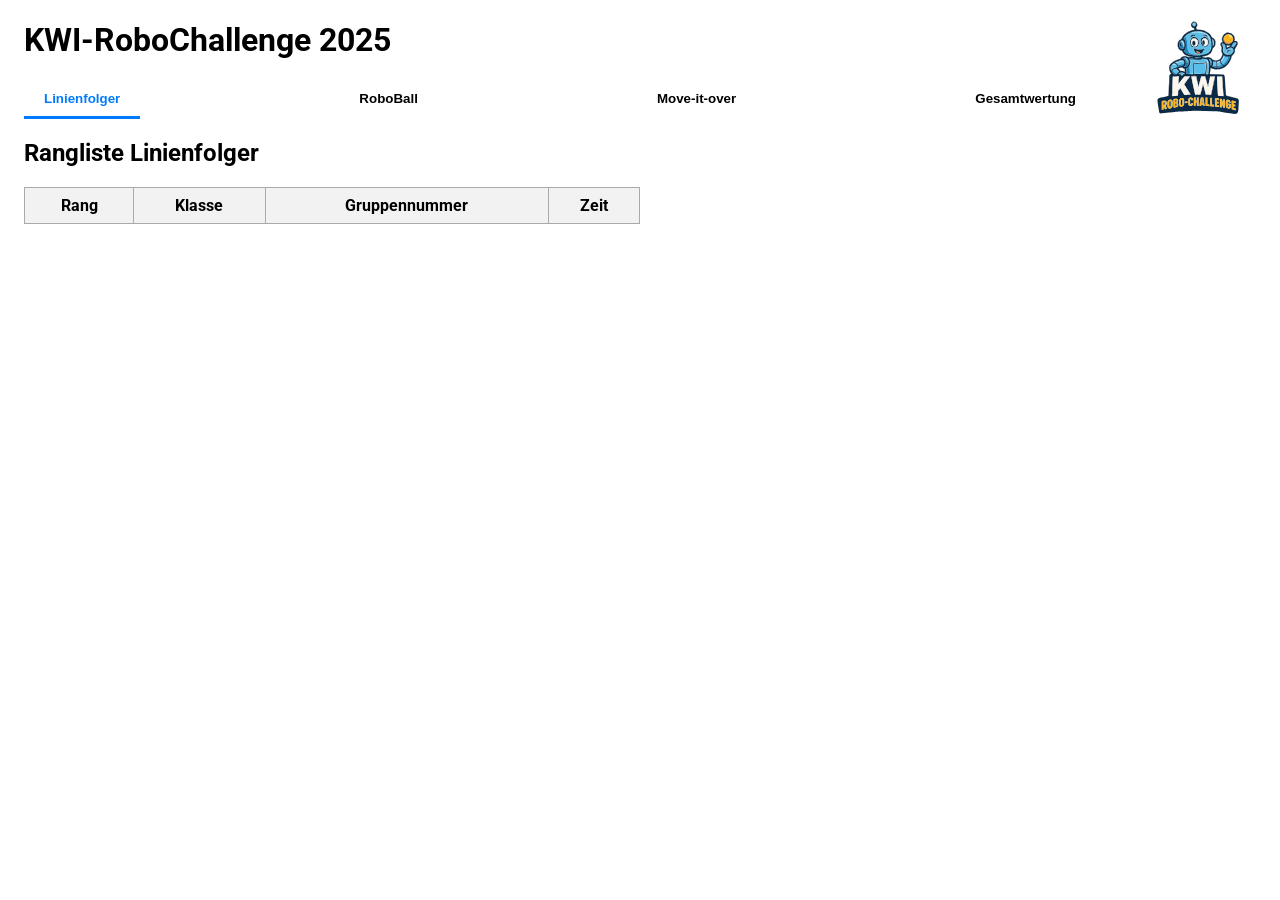
==== index.html @ 6064200d "logos" ====
<!DOCTYPE html>
<html lang="de" style="padding-inline: 1rem;">
    <head>
        <link href='https://fonts.googleapis.com/css?family=Roboto' rel='stylesheet'>
        <meta charset="UTF-8">
        <!-- SheetJS Bibliothek -->
        <script src="https://cdn.sheetjs.com/xlsx-latest/package/dist/xlsx.full.min.js"></script>
        <!-- Deine externe JS-Datei -->
        <script src="script.js"></script>
        <title>KWI-RoboChallenge</title>
        <style>
            body {
                font-family: 'Roboto';
            }
            
            .top-left-image {
                position: fixed;
                top: 1rem;
                right: 1rem;
                width: 8rem;
            }

            /* Tabbar */
            .tabs {
                display: flex;
                padding-right: 10rem;
                justify-content: space-between;
                font-size: 6rem;
            }

            .tab {
                padding: 10px 20px;
                cursor: pointer;
                border: none;
                background: none;
                font-weight: bold;
                border-bottom: 3px solid transparent;
            }

            .tab.active {
                border-bottom: 3px solid #007BFF;
                color: #007BFF;
            }

            /* Tab Inhalte */
            .tab-content {
                display: none;
            }

            .tab-content.active {
                display: block;
            }

            /* Tabelle */
            table {
                width: 50%;
                border-collapse: collapse;
                margin: 20px 0;
            }

            th, td {
                border: 1px solid #aaa;
                padding: 8px;
                text-align: center;
            }

            th {
                background-color: #f2f2f2;
            }

            #MIOSpielplan .header {
                font-weight: bold; 
                background-color: #a5cefb;
            }

            .round-separator td {
                border-top: 5px solid #a5cefb;
            }

            .round-separator th {
                border-top: 5px solid #a5cefb;
            }

            #MIOSpielplan .round-separator td:nth-child(6) {
                border-right: 5px solid #a5cefb;
            }

            #MIOSpielplan tr:not(.round-separator) td:nth-child(5) {
                border-right: 5px solid #a5cefb;
            }
        </style>
    </head>
    <body>
        <div>
            <h1>KWI-RoboChallenge 2025</h1>
            <img class="top-left-image" src="./logo.svg" alt="Logo">
        </div>

        <div class="tabs">
            <button class="tab active" data-tab="linienfolger">Linienfolger</button>
            <button class="tab" data-tab="roboball">RoboBall</button>
            <button class="tab" data-tab="move-it-over">Move-it-over</button>
            <button class="tab" data-tab="total">Gesamtwertung</button>
        </div>

          <!-- Inhalte -->
        <div id="linienfolger" class="tab-content active">
            <h2>Rangliste Linienfolger</h2>

            <table id="rankingTableLinienfolger">
                <thead>
                    <tr>
                        <th>Rang</th>
                        <th>Klasse</th>
                        <th>Gruppennummer</th>
                        <th>Zeit</th>
                    </tr>
                </thead>
                <tbody>
                </tbody>
            </table>
        </div>

        <div id="roboball" class="tab-content">
            <h2>Regeln</h2>
            <ul>
                <li>Gespielt wird in 2/3er Teams.</li>
                <li>Eure Roboter haben 60 Sekunden Zeit, um so viele Bälle wie möglich in die Tore zu schiessen. </li>
                <li>Nach 60 Sekunden muss euer Roboter stoppen.</li>
                <li>Ziel ist es die Bälle gleichmässig in die drei Tore zu verteilen.</li>
                <li>Jedes Tor gibt 3 Punkte, aber Ungleichverteilung kostet Punkte!</li>
                <li>Auf dem Feld liegengebliebene Bälle geben keinen Abzug.</li>
                <li>Euer Roboter muss hinter die Linie fahren zum "Aufladen" (von Hand) und kann den Ball erst wieder vor der Linie "Abladen" (aufs Tor schiessen).</li>
                <li>Zum Aufladen müssen die beiden Räder vollständig hinter der schwarzen Linie sein.</li>
                <li>Euer Roboter darf immer nur ein Ball pro mal "abladen". Danach muss euer Roboter wieder hinter die Linie fahren.</li> 
            </ul>
            <h4>Punkte</h4>
            <ul>
                <li>Punkte = 3 · Tore – (TorMitte – TorLinks) – (TorMitte – TorRechts) – (TorLinks – TorRechts)</li>
                <li>Beispiel 1: 0 Bälle links, 10 Mitte, 0 rechts → 3 · 10 - 10 - 10 - 0 = 10 Punkte</li>
                <li>Bespiel 2: 3 Bälle in jedem Tor → 3 · 9 - 0 - 0 - 0 = 27 Punkte</li>
                <li>Beispiel 3: 5 Bälle links, 5 Mitte, 0 rechts → 3 · 10 - 0 - 5 - 5 = 20 Punkte</li>
                <li>Verteile die Bälle möglichst ausgeglichen, um Punkteverluste zu vermeiden!</li>
            </ul>
            <h2>Spieplan</h2>
             <table id="RoboballSpielplan">
                <thead>
                    <tr>
                        <th>Zeit</th>
                        <th>Spielfeld</th>
                        <th>2a</th>
                        <th>2b</th>
                        <th>2c</th>
                        <th>2d</th>
                        <th>2e</th>
                        <th>2f</th>
                        <th>2g</th>
                        <th>2h</th>
                    </tr>
                </thead>
                <tbody>
                    <tr><td colspan="10" style="font-weight: bold; background-color: #a5cefb;">Wertungslauf 1</td></tr>
                    <tr>
                        <th rowspan="2">13:30 - 13:45</th>
                        <td>1</td>
                        <td>50</td>
                        <td>74</td>
                        <td>7</td>
                        <td>27</td>
                        <td>15</td>
                        <td>86</td>
                        <td>63</td>
                        <td>39</td>
                    </tr>
                    <tr>
                        <td>2</td>
                        <td>53</td>
                        <td>76</td>
                        <td>9</td>
                        <td>29</td>
                        <td>17</td>
                        <td>87</td>
                        <td>65</td>
                        <td>41</td>
                    </tr>
                    <tr class="round-separator">
                        <th rowspan="2">13:45 - 14:00</td>
                        <td>1</td>
                        <td>54</td>
                        <td>77</td>
                        <td>5</td>
                        <td>30</td>
                        <td>18</td>
                        <td>90</td>
                        <td>67</td>
                        <td>42</td>
                    </tr>
                    <tr>
                        <td>2</td>
                        <td>56</td>
                        <td>80</td>
                        <td>12</td>
                        <td>32</td>
                        <td>20</td>
                        <td>91</td>
                        <td>69</td>
                        <td>44</td>
                    </tr>
                    <tr class="round-separator">
                        <th rowspan="2">14:00 - 14:15</td>
                        <td>1</td>
                        <td>62</td>
                        <td>81</td>
                        <td>8</td>
                        <td>35</td>
                        <td>23</td>
                        <td>93</td>
                        <td>72</td>
                        <td>46</td>
                    </tr>
                    <tr>
                        <td>2</td>
                        <td>58</td>
                        <td>84</td>
                        <td>11</td>
                        <td>36</td>
                        <td>24</td>
                        <td>-</td>
                        <td>-</td>
                        <td>48</td>
                    </tr>
                    <tr><td colspan="10" style="font-weight: bold; background-color: #a5cefb;">Wertungslauf 2</td></tr>
                    <tr>
                        <th rowspan="2">14:20 - 14:35</th>
                        <td>1</td>
                        <td>50</td>
                        <td>76</td>
                        <td>5</td>
                        <td>32</td>
                        <td>23</td>
                        <td>86</td>
                        <td>65</td>
                        <td>42</td>
                    </tr>
                    <tr>
                        <td>2</td>
                        <td>53</td>
                        <td>77</td>
                        <td>12</td>
                        <td>35</td>
                        <td>24</td>
                        <td>87</td>
                        <td>67</td>
                        <td>44</td>
                    </tr>
                    <tr class="round-separator">
                        <th rowspan="2">14:35 - 14:50</th>
                        <td>1</td>
                        <td>54</td>
                        <td>80</td>
                        <td>8</td>
                        <td>36</td>
                        <td>15</td>
                        <td>90</td>
                        <td>69</td>
                        <td>46</td>
                    </tr>
                    <tr>
                        <td>2</td>
                        <td>56</td>
                        <td>81</td>
                        <td>11</td>
                        <td>27</td>
                        <td>17</td>
                        <td>91</td>
                        <td>72</td>
                        <td>48</td>
                    </tr>
                    <tr class="round-separator">
                        <th rowspan="2">14:50 - 15:05</th>
                        <td>1</td>
                        <td>62</td>
                        <td>84</td>
                        <td>7</td>
                        <td>29</td>
                        <td>18</td>
                        <td>93</td>
                        <td>63</td>
                        <td>39</td>
                    </tr>
                    <tr>
                        <td>2</td>
                        <td>58</td>
                        <td>74</td>
                        <td>9</td>
                        <td>30</td>
                        <td>20</td>
                        <td>-</td>
                        <td>-</td>
                        <td>41</td>
                    </tr>
                    <tr><td colspan="10" style="font-weight: bold; background-color: #a5cefb;">Wertungslauf 3</td></tr>
                    <tr>
                        <th rowspan="2">15:15 - 15:30</th>
                        <td>1</td>
                        <td>50</td>
                        <td>77</td>
                        <td>8</td>
                        <td>36</td>
                        <td>17</td>
                        <td>86</td>
                        <td>67</td>
                        <td>48</td>
                    </tr>
                    <tr>
                        <td>2</td>
                        <td>53</td>
                        <td>80</td>
                        <td>11</td>
                        <td>27</td>
                        <td>18</td>
                        <td>87</td>
                        <td>69</td>
                        <td>39</td>
                    </tr>
                    <tr class="round-separator">
                        <th rowspan="2">15:30 - 15:45</th>
                        <td>1</td>
                        <td>54</td>
                        <td>81</td>
                        <td>7</td>
                        <td>29</td>
                        <td>20</td>
                        <td>90</td>
                        <td>72</td>
                        <td>41</td>
                    </tr>
                    <tr>
                        <td>2</td>
                        <td>56</td>
                        <td>84</td>
                        <td>9</td>
                        <td>30</td>
                        <td>23</td>
                        <td>91</td>
                        <td>63</td>
                        <td>42</td>
                    </tr>
                    <tr class="round-separator">
                        <th rowspan="2">15:45 - 16:00</th>
                        <td>1</td>
                        <td>62</td>
                        <td>74</td>
                        <td>5</td>
                        <td>32</td>
                        <td>24</td>
                        <td>93</td>
                        <td>65</td>
                        <td>44</td>
                    </tr>
                    <tr>
                        <td>2</td>
                        <td>58</td>
                        <td>76</td>
                        <td>12</td>
                        <td>35</td>
                        <td>15</td>
                        <td>-</td>
                        <td>-</td>
                        <td>46</td>
                    </tr>
                </tbody>
            </table>
            <h2>Rangliste</h2>
            <p>Resultate RoboBall</p>
            <!-- <table id="rankingTableRoboball">
                <thead>
                    <tr>
                        <th>Rang</th>
                        <th>Klasse</th>
                        <th>Gruppennummer</th>
                        <th>Beste Wertung</th>
                        <th>2. Wertung</th>
                        <th>3. Wertung</th>
                    </tr>
                </thead>
                <tbody>
                </tbody>
            </table> -->
        </div>

        <div id="move-it-over" class="tab-content">
            <h2>Regeln</h2>
            <ul>
                <li>Jedes Team nimmt an 6 Matches teil.</li>
                <li>Jeder Match ist ein Zweikampf, bei dem zwei 2/3er Teams gegeneinander antreten.</li>
                <li>Eure Roboter haben pro Match 60 Sekunden Zeit, um möglichst viele Bälle ins gegnerische Feld zu befördern.</li>
                <li>Nach 60 Sekunden muss euer Roboter stoppen.</li>
                <li>Euer Roboter kann zu Beginn an einem beliebigen Ort auf dem Spielfeld platziert werden.</li>
                <li>Beim Spielstart hat es auf beiden Spielfeldern je 10 Bälle.</li>
                <li>Wird ein Ball von der Spielplatte befördert, so wird dieser Ball beim Spielende wieder ins Spielfeld vom Roboter, der ihn zuletzt berührt hat gelegt.</li>
            </ul>
            <h4>Punkte</h4>
            <ul>
                <li>Pro Spiel können maximal 10 Punkte erreicht werden abhängig von der Ball Differenz.</li> 
                <li>0 Ball Differenz (Unentschieden) → je 5 Punkte</li>
                <li>2 und 4 Ball Differenz → Sieger 6 Punkte & Verlierer 4 Punkte</li>
                <li>6 und 8 Ball Differenz → Sieger 7 Punkte & Verlierer 3 Punkte</li>
                <li>10 und 12 Ball Differenz → Sieger 8 Punkte & Verlierer 2 Punkte</li>
                <li>14 und 16 Ball Differenz → Sieger 9 Punkte & Verlierer 1 Punkt</li>
                <li>18 und 20 Ball Differenz → Sieger 10 Punkte</li>
            </ul>
            <h2>Spieplan</h2>
            <table id="MIOSpielplan">
                <!-- Runde 1 -->
                <thead>
                    <tr><th>Zeit</th></t><th colspan="5">Spielfeld 1</th> <th colspan="5">Spielfeld 2</th></tr>
                </thead>
                <tbody>
                    <tr><th colspan="11" class="header"">Runde 1</th></tr>
                    <tr class="round-separator">
                        <th rowspan="6">13:30 - 13:40</th>
                        <!-- Spielfeld 1 -->
                        <td>2a</td>
                        <td>51</td>
                        <td>vs.</td>
                        <td>73</td>
                        <td>2b</td>
                        <!-- Spielfeld 2 -->
                        <td>2a</td>
                        <td>52</td>
                        <td>vs.</td>
                        <td>75</td>
                        <td>2b</td>
                    </tr>
                    <tr>
                        <!-- Spielfeld 1 -->
                        <td>2c</td>
                        <td>1</td>
                        <td>vs.</td>
                        <td>26</td>
                        <td>2d</td>
                        <!-- Spielfeld 2 -->
                        <td>2c</td>
                        <td>2</td>
                        <td>vs.</td>
                        <td>28</td>
                        <td>2d</td>
                    </tr>
                    <tr>
                        <!-- Spielfeld 1 -->
                        <td>2e</td>
                        <td>14</td>
                        <td>vs.</td>
                        <td>85</td>
                        <td>2f</td>
                        <!-- Spielfeld 2 -->
                        <td>2e</td>
                        <td>16</td>
                        <td>vs.</td>
                        <td>88</td>
                        <td>2f</td>
                    </tr>
                    <tr>
                        <!-- Spielfeld 1 -->
                        <td>2g</td>
                        <td>66</td>
                        <td>vs.</td>
                        <td>38</td>
                        <td>2h</td>
                        <!-- Spielfeld 2 -->
                        <td>2g</td>
                        <td>64</td>
                        <td>vs.</td>
                        <td>40</td>
                        <td>2h</td>
                    </tr>
                    <tr>
                        <!-- Spielfeld 1 -->
                        <td>2a</td>
                        <td>55</td>
                        <td>vs.</td>
                        <td>78</td>
                        <td>2b</td>
                        <!-- Spielfeld 2 -->
                        <td>2a</td>
                        <td>60</td>
                        <td>vs.</td>
                        <td>79</td>
                        <td>2b</td>
                    </tr>
                    <tr>
                        <!-- Spielfeld 1 -->
                        <td>2c</td>
                        <td>3</td>
                        <td>vs.</td>
                        <td>31</td>
                        <td>2d</td>
                        <!-- Spielfeld 2 -->
                        <td>2c</td>
                        <td>4</td>
                        <td>vs.</td>
                        <td>33</td>
                        <td>2d</td>
                    </tr>
                    <tr class="round-separator">
                        <th rowspan="6">13:40 - 13:50</th>
                        <!-- Spielfeld 1 -->
                        <td>2e</td>
                        <td>19</td>
                        <td>vs.</td>
                        <td>89</td>
                        <td>2f</td>
                        <!-- Spielfeld 2 -->
                        <td>2e</td>
                        <td>21</td>
                        <td>vs.</td>
                        <td>92</td>
                        <td>2f</td>
                    </tr>
                    <tr>
                        <!-- Spielfeld 1 -->
                        <td>2g</td>
                        <td>68</td>
                        <td>vs.</td>
                        <td>43</td>
                        <td>2h</td>
                        <!-- Spielfeld 2 -->
                        <td>2g</td>
                        <td>70</td>
                        <td>vs.</td>
                        <td>45</td>
                        <td>2h</td>
                    </tr>
                    <tr>
                        <!-- Spielfeld 1 -->
                        <td>2a</td>
                        <td>57</td>
                        <td>vs.</td>
                        <td>82</td>
                        <td>2b</td>
                        <!-- Spielfeld 2 -->
                        <td>2a</td>
                        <td>59</td>
                        <td>vs.</td>
                        <td>83</td>
                        <td>2b</td>
                    </tr>
                    <tr>
                        <!-- Spielfeld 1 -->
                        <td>2c</td>
                        <td>6</td>
                        <td>vs.</td>
                        <td>34</td>
                        <td>2d</td>
                        <!-- Spielfeld 2 -->
                        <td>2c</td>
                        <td>10</td>
                        <td>vs.</td>
                        <td>37</td>
                        <td>2d</td>
                    </tr>
                    <tr>
                        <!-- Spielfeld 1 -->
                        <td>2e</td>
                        <td>22</td>
                        <td>vs.</td>
                        <td>94</td>
                        <td>2f</td>
                        <!-- Spielfeld 2 -->
                        <td>2e</td>
                        <td>25</td>
                        <td>vs.</td>
                        <td>49</td>
                        <td>2h</td>
                    </tr>
                    <tr>
                        <!-- Spielfeld 1 -->
                        <td>2g</td>
                        <td>71</td>
                        <td>vs.</td>
                        <td>47</td>
                        <td>2h</td>
                        <!-- Spielfeld 2 -->
                        <td></td>
                        <td></td>
                        <td></td>
                        <td></td>
                        <td></td>
                    </tr>

                <!-- Runde 2 -->
                    <tr><th colspan="11" class="header">Runde 2</th></tr>
                    <tr class="round-separator">
                        <th rowspan="6">13:55 - 14:05</th> 			
                        <!-- Spielfeld 1 -->
                        <td>2a</td>
                        <td>51</td>
                        <td>vs.</td>
                        <td>1</td>
                        <td>2c</td>
                        <!-- Spielfeld 2 -->
                        <td>2a</td>
                        <td>52</td>
                        <td>vs.</td>
                        <td>2</td>
                        <td>2c</td>
                    </tr>
                    <tr>
                        <!-- Spielfeld 1 -->
                        <td>2b</td>
                        <td>73</td>
                        <td>vs.</td>
                        <td>26</td>
                        <td>2d</td>
                        <!-- Spielfeld 2 -->
                        <td>2b</td>
                        <td>75</td>
                        <td>vs.</td>
                        <td>28</td>
                        <td>2d</td>
                    </tr>
                    <tr>
                        <!-- Spielfeld 1 -->
                        <td>2e</td>
                        <td>14</td>
                        <td>vs.</td>
                        <td>66</td>
                        <td>2g</td>
                        <!-- Spielfeld 2 -->
                        <td>2e</td>
                        <td>16</td>
                        <td>vs.</td>
                        <td>64</td>
                        <td>2g</td>
                    </tr>
                    <tr>
                        <!-- Spielfeld 1 -->
                        <td>2f</td>
                        <td>85</td>
                        <td>vs.</td>
                        <td>38</td>
                        <td>2h</td>
                        <!-- Spielfeld 2 -->
                        <td>2f</td>
                        <td>88</td>
                        <td>vs.</td>
                        <td>40</td>
                        <td>2h</td>
                    </tr>
                    <tr>
                        <!-- Spielfeld 1 -->
                        <td>2a</td>
                        <td>55</td>
                        <td>vs.</td>
                        <td>3</td>
                        <td>2c</td>
                        <!-- Spielfeld 2 -->
                        <td>2a</td>
                        <td>60</td>
                        <td>vs.</td>
                        <td>4</td>
                        <td>2c</td>
                    </tr>
                    <tr>
                        <!-- Spielfeld 1 -->
                        <td>2b</td>
                        <td>78</td>
                        <td>vs.</td>
                        <td>31</td>
                        <td>2d</td>
                        <!-- Spielfeld 2 -->
                        <td>2b</td>
                        <td>79</td>
                        <td>vs.</td>
                        <td>33</td>
                        <td>2d</td>
                    </tr>								
                    <tr class="round-separator">
                        <th rowspan="6">14:05 - 14:15</th>
                        <!-- Spielfeld 1 -->
                        <td>2e</td>
                        <td>19</td>
                        <td>vs.</td>
                        <td>68</td>
                        <td>2g</td>
                        <!-- Spielfeld 2 -->
                        <td>2e</td>
                        <td>21</td>
                        <td>vs.</td>
                        <td>70</td>
                        <td>2g</td>
                    </tr>
                    <tr>
                        <!-- Spielfeld 1 -->
                        <td>2f</td>
                        <td>89</td>
                        <td>vs.</td>
                        <td>43</td>
                        <td>2h</td>
                        <!-- Spielfeld 2 -->
                        <td>2f</td>
                        <td>92</td>
                        <td>vs.</td>
                        <td>45</td>
                        <td>2h</td>
                    </tr>
                    <tr>
                        <!-- Spielfeld 1 -->
                        <td>2a</td>
                        <td>57</td>
                        <td>vs.</td>
                        <td>6</td>
                        <td>2c</td>
                        <!-- Spielfeld 2 -->
                        <td>2a</td>
                        <td>59</td>
                        <td>vs.</td>
                        <td>10</td>
                        <td>2c</td>
                    </tr>
                    <tr>
                        <!-- Spielfeld 1 -->
                        <td>2b</td>
                        <td>82</td>
                        <td>vs.</td>
                        <td>34</td>
                        <td>2d</td>
                        <!-- Spielfeld 2 -->
                        <td>2b</td>
                        <td>83</td>
                        <td>vs.</td>
                        <td>25</td>
                        <td>2e</td>
                    </tr>
                    <tr>
                        <!-- Spielfeld 1 -->
                        <td>2e</td>
                        <td>22</td>
                        <td>vs.</td>
                        <td>71</td>
                        <td>2g</td>
                        <!-- Spielfeld 2 -->
                        <td>2d</td>
                        <td>37</td>
                        <td>vs.</td>
                        <td>49</td>
                        <td>2h</td>
                    </tr>
                    <tr>
                        <!-- Spielfeld 1 -->
                        <td>2f</td>
                        <td>94</td>
                        <td>vs.</td>
                        <td>47</td>
                        <td>2h</td>
                        <!-- Spielfeld 2 -->
                        <td></td>
                        <td></td>
                        <td></td>
                        <td></td>
                        <td></td>
                    </tr>

                    <!-- Runde 3 -->
                    <tr><th colspan="11" class="header">Runde 3</th></tr>
                    <tr class="round-separator">
                        <th rowspan="6">14:20 - 14:30</th> 			
                        <!-- Spielfeld 1 -->
                        <td>2a</td>
                        <td>51</td>
                        <td>vs.</td>
                        <td>14</td>
                        <td>2e</td>
                        <!-- Spielfeld 2 -->
                        <td>2a</td>
                        <td>52</td>
                        <td>vs.</td>
                        <td>16</td>
                        <td>2e</td>
                    </tr>
                    <tr>
                        <!-- Spielfeld 1 -->
                        <td>2b</td>
                        <td>73</td>
                        <td>vs.</td>
                        <td>85</td>
                        <td>2f</td>
                        <!-- Spielfeld 2 -->
                        <td>2b</td>
                        <td>75</td>
                        <td>vs.</td>
                        <td>88</td>
                        <td>2f</td>
                    </tr>
                    <tr>
                        <!-- Spielfeld 1 -->
                        <td>2c</td>
                        <td>1</td>
                        <td>vs.</td>
                        <td>66</td>
                        <td>2g</td>
                        <!-- Spielfeld 2 -->
                        <td>2c</td>
                        <td>2</td>
                        <td>vs.</td>
                        <td>64</td>
                        <td>2g</td>
                    </tr>
                    <tr>
                        <!-- Spielfeld 1 -->
                        <td>2d</td>
                        <td>26</td>
                        <td>vs.</td>
                        <td>38</td>
                        <td>2h</td>
                        <!-- Spielfeld 2 -->
                        <td>2d</td>
                        <td>28</td>
                        <td>vs.</td>
                        <td>40</td>
                        <td>2h</td>
                    </tr>
                    <tr>
                        <!-- Spielfeld 1 -->
                        <td>2a</td>
                        <td>55</td>
                        <td>vs.</td>
                        <td>19</td>
                        <td>2e</td>
                        <!-- Spielfeld 2 -->
                        <td>2a</td>
                        <td>60</td>
                        <td>vs.</td>
                        <td>21</td>
                        <td>2e</td>
                    </tr>
                    <tr>
                        <!-- Spielfeld 1 -->
                        <td>2b</td>
                        <td>78</td>
                        <td>vs.</td>
                        <td>89</td>
                        <td>2f</td>
                        <!-- Spielfeld 2 -->
                        <td>2c</td>
                        <td>79</td>
                        <td>vs.</td>
                        <td>92</td>
                        <td>2f</td>
                    </tr>																
                    <tr class="round-separator">
                        <th rowspan="6">14:30 - 14:40</th>
                        <!-- Spielfeld 1 -->
                        <td>2c</td>
                        <td>3</td>
                        <td>vs.</td>
                        <td>68</td>
                        <td>2g</td>
                        <!-- Spielfeld 2 -->
                        <td>2c</td>
                        <td>4</td>
                        <td>vs.</td>
                        <td>70</td>
                        <td>2g</td>
                    </tr>
                    <tr>
                        <!-- Spielfeld 1 -->
                        <td>2d</td>
                        <td>31</td>
                        <td>vs.</td>
                        <td>43</td>
                        <td>2h</td>
                        <!-- Spielfeld 2 -->
                        <td>2d</td>
                        <td>33</td>
                        <td>vs.</td>
                        <td>45</td>
                        <td>2h</td>
                    </tr>
                    <tr>
                        <!-- Spielfeld 1 -->
                        <td>2a</td>
                        <td>57</td>
                        <td>vs.</td>
                        <td>22</td>
                        <td>2e</td>
                        <!-- Spielfeld 2 -->
                        <td>2a</td>
                        <td>59</td>
                        <td>vs.</td>
                        <td>37</td>
                        <td>2d</td>
                    </tr>
                    <tr>
                        <!-- Spielfeld 1 -->
                        <td>2b</td>
                        <td>82</td>
                        <td>vs.</td>
                        <td>94</td>
                        <td>2f</td>
                        <!-- Spielfeld 2 -->
                        <td>2b</td>
                        <td>83</td>
                        <td>vs.</td>
                        <td>49</td>
                        <td>2h</td>
                    </tr>
                    <tr>
                        <!-- Spielfeld 1 -->
                        <td>2c</td>
                        <td>6</td>
                        <td>vs.</td>
                        <td>71</td>
                        <td>2g</td>
                        <!-- Spielfeld 2 -->
                        <td>2c</td>
                        <td>10</td>
                        <td>vs.</td>
                        <td>25</td>
                        <td>2e</td>
                    </tr>
                    <tr>
                        <!-- Spielfeld 1 -->
                        <td>2d</td>
                        <td>34</td>
                        <td>vs.</td>
                        <td>47</td>
                        <td>2h</td>
                        <!-- Spielfeld 2 -->
                        <td></td>
                        <td></td>
                        <td></td>
                        <td></td>
                        <td></td>
                    </tr>

                    <!-- Runde 4 -->
                    <tr><th colspan="11" style="font-weight: bold; background-color: #a5cefb;">Runde 4</th></tr>
                    <tr class="round-separator">
                        <th rowspan="6">14:50 - 15:00</th>
                        <!-- Spielfeld 1 -->
                        <td>2a</td>
                        <td>51</td>
                        <td>vs.</td>
                        <td>78</td>
                        <td>2b</td>
                        <!-- Spielfeld 2 -->
                        <td>2a</td>
                        <td>52</td>
                        <td>vs.</td>
                        <td>79</td>
                        <td>2b</td>
                    </tr>
                    <tr>
                        <!-- Spielfeld 1 -->
                        <td>2c</td>
                        <td>1</td>
                        <td>vs.</td>
                        <td>31</td>
                        <td>2d</td>
                        <!-- Spielfeld 2 -->
                        <td>2c</td>
                        <td>2</td>
                        <td>vs.</td>
                        <td>33</td>
                        <td>2d</td>
                    </tr>
                    <tr>
                        <!-- Spielfeld 1 -->
                        <td>2e</td>
                        <td>14</td>
                        <td>vs.</td>
                        <td>89</td>
                        <td>2f</td>
                        <!-- Spielfeld 2 -->
                        <td>2e</td>
                        <td>16</td>
                        <td>vs.</td>
                        <td>92</td>
                        <td>2f</td>
                    </tr>
                    <tr>
                        <!-- Spielfeld 1 -->
                        <td>2g</td>
                        <td>66</td>
                        <td>vs.</td>
                        <td>43</td>
                        <td>2h</td>
                        <!-- Spielfeld 2 -->
                        <td>2g</td>
                        <td>64</td>
                        <td>vs.</td>
                        <td>45</td>
                        <td>2h</td>
                    </tr>
                    <tr>
                        <!-- Spielfeld 1 -->
                        <td>2a</td>
                        <td>55</td>
                        <td>vs.</td>
                        <td>82</td>
                        <td>2b</td>
                        <!-- Spielfeld 2 -->
                        <td>2a</td>
                        <td>60</td>
                        <td>vs.</td>
                        <td>83</td>
                        <td>2b</td>
                    </tr>
                    <tr>
                        <!-- Spielfeld 1 -->
                        <td>2c</td>
                        <td>3</td>
                        <td>vs.</td>
                        <td>34</td>
                        <td>2d</td>
                        <!-- Spielfeld 2 -->
                        <td>2c</td>
                        <td>4</td>
                        <td>vs.</td>
                        <td>37</td>
                        <td>2d</td>
                    </tr>								
                    <tr class="round-separator">
                        <th rowspan="6">15:00 - 15:10</th>
                        <!-- Spielfeld 1 -->
                        <td>2e</td>
                        <td>19</td>
                        <td>vs.</td>
                        <td>94</td>
                        <td>2f</td>
                        <!-- Spielfeld 2 -->
                        <td>2g</td>
                        <td>70</td>
                        <td>vs.</td>
                        <td>49</td>
                        <td>2h</td>
                    </tr>
                    <tr>
                        <!-- Spielfeld 1 -->
                        <td>2g</td>
                        <td>68</td>
                        <td>vs.</td>
                        <td>47</td>
                        <td>2h</td>
                        <!-- Spielfeld 2 -->
                        <td>2a</td>
                        <td>59</td>
                        <td>vs.</td>
                        <td>75</td>
                        <td>2b</td>
                    </tr>
                    <tr>
                        <!-- Spielfeld 1 -->
                        <td>2a</td>
                        <td>57</td>
                        <td>vs.</td>
                        <td>73</td>
                        <td>2b</td>
                        <!-- Spielfeld 2 -->
                        <td>2c</td>
                        <td>10</td>
                        <td>vs.</td>
                        <td>28</td>
                        <td>2d</td>
                    </tr>
                    <tr>
                        <!-- Spielfeld 1 -->
                        <td>2c</td>
                        <td>6</td>
                        <td>vs.</td>
                        <td>26</td>
                        <td>2d</td>
                        <!-- Spielfeld 2 -->
                        <td>2e</td>
                        <td>25</td>
                        <td>vs.</td>
                        <td>88</td>
                        <td>2f</td>
                    </tr>
                    <tr>
                        <!-- Spielfeld 1 -->
                        <td>2e</td>
                        <td>22</td>
                        <td>vs.</td>
                        <td>85</td>
                        <td>2f</td>
                        <!-- Spielfeld 2 -->
                        <td>2e</td>
                        <td>21</td>
                        <td>vs.</td>
                        <td>40</td>
                        <td>2h</td>
                    </tr>
                    <tr>
                        <!-- Spielfeld 1 -->
                        <td>2g</td>
                        <td>71</td>
                        <td>vs.</td>
                        <td>38</td>
                        <td>2h</td>
                        <!-- Spielfeld 2 -->
                        <td></td>
                        <td></td>
                        <td></td>
                        <td></td>
                        <td></td>
                    </tr>

                    <!-- Runde 5 -->
                    <tr><th colspan="11" style="font-weight: bold; background-color: #a5cefb;">Runde 5</th></tr>
                    <tr class="round-separator">
                        <th rowspan="6">15:15 - 15:25</th> 			
                        <!-- Spielfeld 1 -->
                        <td>2a</td>
                        <td>51</td>
                        <td>vs.</td>
                        <td>3</td>
                        <td>2c</td>
                        <!-- Spielfeld 2 -->
                        <td>2a</td>
                        <td>52</td>
                        <td>vs.</td>
                        <td>4</td>
                        <td>2c</td>
                    </tr>
                    <tr>
                        <!-- Spielfeld 1 -->
                        <td>2b</td>
                        <td>73</td>
                        <td>vs.</td>
                        <td>31</td>
                        <td>2d</td>
                        <!-- Spielfeld 2 -->
                        <td>2b</td>
                        <td>75</td>
                        <td>vs.</td>
                        <td>33</td>
                        <td>2d</td>
                    </tr>
                    <tr>
                        <!-- Spielfeld 1 -->
                        <td>2e</td>
                        <td>14</td>
                        <td>vs.</td>
                        <td>68</td>
                        <td>2g</td>
                        <!-- Spielfeld 2 -->
                        <td>2e</td>
                        <td>16</td>
                        <td>vs.</td>
                        <td>70</td>
                        <td>2g</td>
                    </tr>
                    <tr>
                        <!-- Spielfeld 1 -->
                        <td>2f</td>
                        <td>85</td>
                        <td>vs.</td>
                        <td>43</td>
                        <td>2h</td>
                        <!-- Spielfeld 2 -->
                        <td>2f</td>
                        <td>88</td>
                        <td>vs.</td>
                        <td>45</td>
                        <td>2h</td>
                    </tr>
                    <tr>
                        <!-- Spielfeld 1 -->
                        <td>2a</td>
                        <td>55</td>
                        <td>vs.</td>
                        <td>6</td>
                        <td>2c</td>
                        <!-- Spielfeld 2 -->
                        <td>2a</td>
                        <td>60</td>
                        <td>vs.</td>
                        <td>10</td>
                        <td>2c</td>
                    </tr>
                    <tr>
                        <!-- Spielfeld 1 -->
                        <td>2b</td>
                        <td>78</td>
                        <td>vs.</td>
                        <td>34</td>
                        <td>2d</td>
                        <!-- Spielfeld 2 -->
                        <td>2b</td>
                        <td>79</td>
                        <td>vs.</td>
                        <td>37</td>
                        <td>2d</td>
                    </tr>																
                    <tr class="round-separator">
                        <th rowspan="6">15:25 - 15:35</th>
                        <!-- Spielfeld 1 -->
                        <td>2e</td>
                        <td>19</td>
                        <td>vs.</td>
                        <td>71</td>
                        <td>2g</td>
                        <!-- Spielfeld 2 -->
                        <td>2e</td>
                        <td>21</td>
                        <td>vs.</td>
                        <td>49</td>
                        <td>2h</td>
                    </tr>
                    <tr>
                        <!-- Spielfeld 1 -->
                        <td>2f</td>
                        <td>89</td>
                        <td>vs.</td>
                        <td>47</td>
                        <td>2h</td>
                        <!-- Spielfeld 2 -->
                        <td>2a</td>
                        <td>59</td>
                        <td>vs.</td>
                        <td>2</td>
                        <td>2c</td>
                    </tr>
                    <tr>
                        <!-- Spielfeld 1 -->
                        <td>2a</td>
                        <td>57</td>
                        <td>vs.</td>
                        <td>1</td>
                        <td>2c</td>
                        <!-- Spielfeld 2 -->
                        <td>2b</td>
                        <td>83</td>
                        <td>vs.</td>
                        <td>28</td>
                        <td>2d</td>
                    </tr>
                    <tr>
                        <!-- Spielfeld 1 -->
                        <td>2b</td>
                        <td>82</td>
                        <td>vs.</td>
                        <td>26</td>
                        <td>2d</td>
                        <!-- Spielfeld 2 -->
                        <td>2e</td>
                        <td>25</td>
                        <td>vs.</td>
                        <td>64</td>
                        <td>2g</td>
                    </tr>
                    <tr>
                        <!-- Spielfeld 1 -->
                        <td>2e</td>
                        <td>22</td>
                        <td>vs.</td>
                        <td>66</td>
                        <td>2g</td>
                        <!-- Spielfeld 2 -->
                        <td>2f</td>
                        <td>92</td>
                        <td>vs.</td>
                        <td>40</td>
                        <td>2h</td>
                    </tr>
                    <tr>
                        <!-- Spielfeld 1 -->
                        <td>2f</td>
                        <td>94</td>
                        <td>vs.</td>
                        <td>38</td>
                        <td>2h</td>
                        <!-- Spielfeld 2 -->
                        <td></td>
                        <td></td>
                        <td></td>
                        <td></td>
                        <td></td>
                    </tr>

                    <!-- Runde 6 -->
                    <tr><th colspan="11" style="font-weight: bold; background-color: #a5cefb;">Runde 6</th></tr>
                    <tr class="round-separator">
                        <th rowspan="6">15:40 - 15:50</th> 			
                        <!-- Spielfeld 1 -->
                        <td>2a</td>
                        <td>51</td>
                        <td>vs.</td>
                        <td>19</td>
                        <td>2e</td>
                        <!-- Spielfeld 2 -->
                        <td>2a</td>
                        <td>52</td>
                        <td>vs.</td>
                        <td>21</td>
                        <td>2e</td>
                    </tr>
                    <tr>
                        <!-- Spielfeld 1 -->
                        <td>2b</td>
                        <td>73</td>
                        <td>vs.</td>
                        <td>89</td>
                        <td>2f</td>
                        <!-- Spielfeld 2 -->
                        <td>2b</td>
                        <td>75</td>
                        <td>vs.</td>
                        <td>92</td>
                        <td>2f</td>
                    </tr>
                    <tr>
                        <!-- Spielfeld 1 -->
                        <td>2c</td>
                        <td>1</td>
                        <td>vs.</td>
                        <td>68</td>
                        <td>2g</td>
                        <!-- Spielfeld 2 -->
                        <td>2c</td>
                        <td>2</td>
                        <td>vs.</td>
                        <td>70</td>
                        <td>2g</td>
                    </tr>
                    <tr>
                        <!-- Spielfeld 1 -->
                        <td>2d</td>
                        <td>26</td>
                        <td>vs.</td>
                        <td>43</td>
                        <td>2h</td>
                        <!-- Spielfeld 2 -->
                        <td>2d</td>
                        <td>28</td>
                        <td>vs.</td>
                        <td>45</td>
                        <td>2h</td>
                    </tr>
                    <tr>
                        <!-- Spielfeld 1 -->
                        <td>2a</td>
                        <td>55</td>
                        <td>vs.</td>
                        <td>22</td>
                        <td>2e</td>
                        <!-- Spielfeld 2 -->
                        <td>2a</td>
                        <td>60</td>
                        <td>vs.</td>
                        <td>25</td>
                        <td>2e</td>
                    </tr>
                    <tr>
                        <!-- Spielfeld 1 -->
                        <td>2b</td>
                        <td>78</td>
                        <td>vs.</td>
                        <td>94</td>
                        <td>2f</td>
                        <!-- Spielfeld 2 -->
                        <td>2d</td>
                        <td>33</td>
                        <td>vs.</td>
                        <td>49</td>
                        <td>2h</td>
                    </tr>																									
                    <tr class="round-separator">
                        <th rowspan="6">15:50 - 16:00</th>
                        <!-- Spielfeld 1 -->
                        <td>2c</td>
                        <td>3</td>
                        <td>vs.</td>
                        <td>71</td>
                        <td>2g</td>
                        <!-- Spielfeld 2 -->
                        <td>2a</td>
                        <td>59</td>
                        <td>vs.</td>
                        <td>16</td>
                        <td>2e</td>
                    </tr>
                    <tr>
                        <!-- Spielfeld 1 -->
                        <td>2d</td>
                        <td>31</td>
                        <td>vs.</td>
                        <td>47</td>
                        <td>2h</td>
                        <!-- Spielfeld 2 -->
                        <td>2b</td>
                        <td>79</td>
                        <td>vs.</td>
                        <td>88</td>
                        <td>2f</td>
                    </tr>
                    <tr>
                        <!-- Spielfeld 1 -->
                        <td>2a</td>
                        <td>57</td>
                        <td>vs.</td>
                        <td>14</td>
                        <td>2e</td>
                        <!-- Spielfeld 2 -->
                        <td>2c</td>
                        <td>10</td>
                        <td>vs.</td>
                        <td>64</td>
                        <td>2g</td>
                    </tr>
                    <tr>
                        <!-- Spielfeld 1 -->
                        <td>2b</td>
                        <td>82</td>
                        <td>vs.</td>
                        <td>85</td>
                        <td>2f</td>
                        <!-- Spielfeld 2 -->
                        <td>2d</td>
                        <td>37</td>
                        <td>vs.</td>
                        <td>40</td>
                        <td>2h</td>
                    </tr>
                    <tr>
                        <!-- Spielfeld 1 -->
                        <td>2c</td>
                        <td>6</td>
                        <td>vs.</td>
                        <td>66</td>
                        <td>2g</td>
                        <!-- Spielfeld 2 -->
                        <td>2b</td>
                        <td>83</td>
                        <td>vs.</td>
                        <td>4</td>
                        <td>2c</td>
                    </tr>
                    <tr>
                        <!-- Spielfeld 1 -->
                        <td>2d</td>
                        <td>34</td>
                        <td>vs.</td>
                        <td>38</td>
                        <td>2h</td>
                        <!-- Spielfeld 2 -->
                        <td></td>
                        <td></td>
                        <td></td>
                        <td></td>
                        <td></td>
                    </tr>
                </tbody>
            </table>
            <h2>Rangliste</h2>
            <p>Resultate Move-it-over</p>
            <!-- <table id="rankingTableMoveItOver">
                <thead>
                    <tr>
                        <th>Rang</th>
                        <th>Klasse</th>
                        <th>Gruppennummer</th>
                        <th>Punkte</th>
                        <th>Anzahl Siege</th>
                    </tr>
                </thead>
                <tbody>
                </tbody>
            </table> -->
        </div>

        <div id="total" class="tab-content">
            <h2>Rangliste Gesamtwertung</h2>

            <table id="rankingTableTotal">
                <thead>
                    <tr>
                        <th>Rang</th>
                        <th>Team</th>
                        <th>Punkte</th>
                        <th>Klasse</th>
                    </tr>
                </thead>
                <tbody>
                </tbody>
            </table>
        </div>
    </body>
</html>
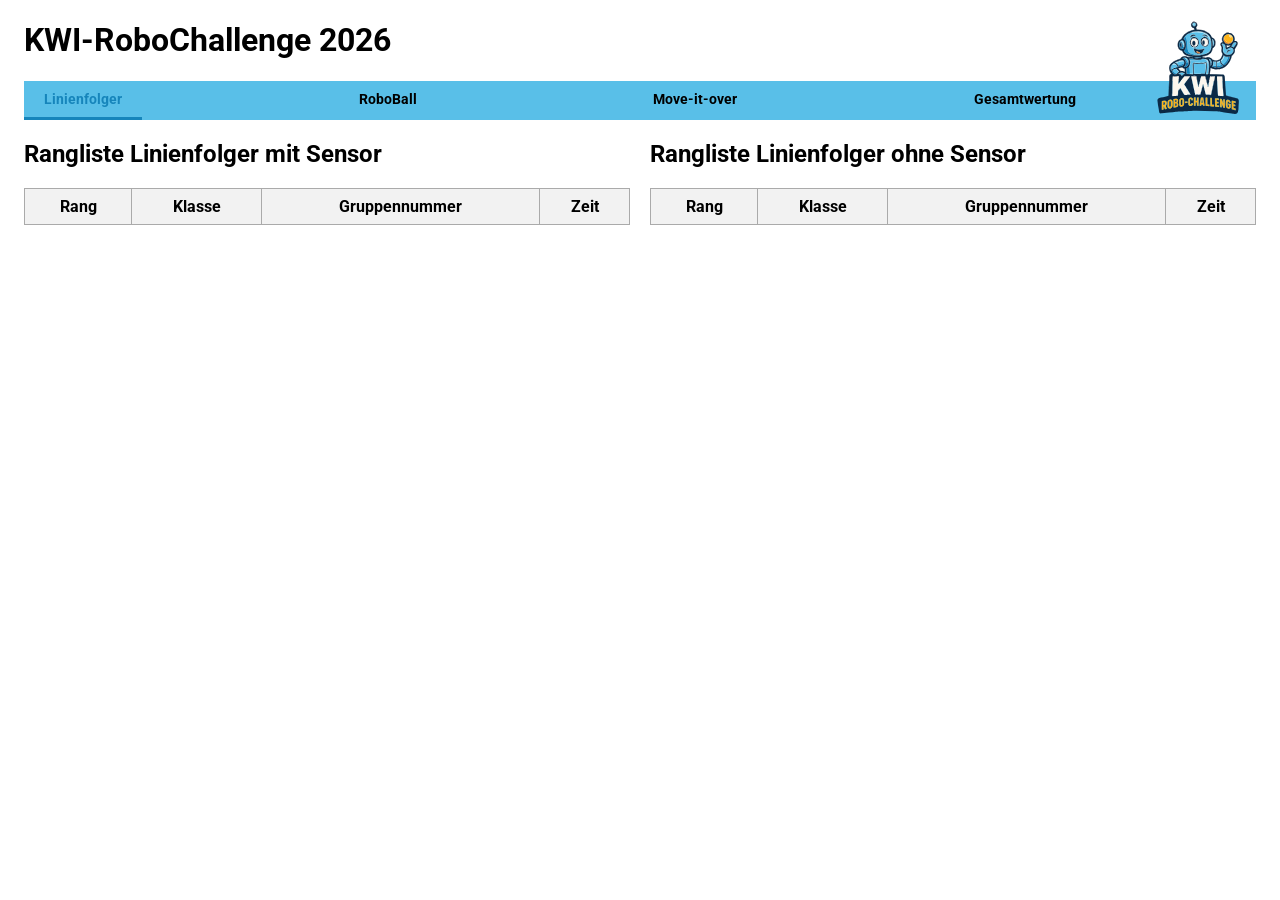
==== commit ec9797bc: "2026" ====
--- a/index.html
+++ b/index.html
@@ -1,1492 +1,254 @@
 <!DOCTYPE html>
 <html lang="de" style="padding-inline: 1rem;">
-    <head>
-        <link href='https://fonts.googleapis.com/css?family=Roboto' rel='stylesheet'>
-        <meta charset="UTF-8">
-        <!-- SheetJS Bibliothek -->
-        <script src="https://cdn.sheetjs.com/xlsx-latest/package/dist/xlsx.full.min.js"></script>
-        <!-- Deine externe JS-Datei -->
-        <script src="script.js"></script>
-        <title>KWI-RoboChallenge</title>
-        <style>
-            body {
-                font-family: 'Roboto';
-            }
-            
-            .top-left-image {
-                position: fixed;
-                top: 1rem;
-                right: 1rem;
-                width: 8rem;
-            }
-
-            /* Tabbar */
-            .tabs {
-                display: flex;
-                padding-right: 10rem;
-                justify-content: space-between;
-                font-size: 6rem;
-            }
-
-            .tab {
-                padding: 10px 20px;
-                cursor: pointer;
-                border: none;
-                background: none;
-                font-weight: bold;
-                border-bottom: 3px solid transparent;
-            }
-
-            .tab.active {
-                border-bottom: 3px solid #007BFF;
-                color: #007BFF;
-            }
-
-            /* Tab Inhalte */
-            .tab-content {
-                display: none;
-            }
-
-            .tab-content.active {
-                display: block;
-            }
-
-            /* Tabelle */
-            table {
-                width: 50%;
-                border-collapse: collapse;
-                margin: 20px 0;
-            }
-
-            th, td {
-                border: 1px solid #aaa;
-                padding: 8px;
-                text-align: center;
-            }
-
-            th {
-                background-color: #f2f2f2;
-            }
-
-            #MIOSpielplan .header {
-                font-weight: bold; 
-                background-color: #a5cefb;
-            }
-
-            .round-separator td {
-                border-top: 5px solid #a5cefb;
-            }
-
-            .round-separator th {
-                border-top: 5px solid #a5cefb;
-            }
-
-            #MIOSpielplan .round-separator td:nth-child(6) {
-                border-right: 5px solid #a5cefb;
-            }
-
-            #MIOSpielplan tr:not(.round-separator) td:nth-child(5) {
-                border-right: 5px solid #a5cefb;
-            }
-        </style>
-    </head>
-    <body>
-        <div>
-            <h1>KWI-RoboChallenge 2025</h1>
-            <img class="top-left-image" src="./logo.svg" alt="Logo">
+
+<head>
+    <link href='https://fonts.googleapis.com/css?family=Roboto' rel='stylesheet'>
+    <meta charset="UTF-8">
+    <!-- SheetJS Bibliothek -->
+    <script src="https://cdn.sheetjs.com/xlsx-latest/package/dist/xlsx.full.min.js"></script>
+    <!-- Deine externe JS-Datei -->
+    <script src="script.js"></script>
+    <title>KWI-RoboChallenge</title>
+    <style>
+        body {
+            font-family: 'Roboto';
+        }
+
+        .top-left-image {
+            position: absolute;
+            top: 1rem;
+            right: 1rem;
+            width: 8rem;
+        }
+
+        /* Tabbar */
+        .tabs {
+            display: flex;
+            padding-right: 10rem;
+            justify-content: space-between;
+            background: #59BFE8;
+        }
+
+        .tab {
+            padding: 10px 20px;
+            cursor: pointer;
+            border: none;
+            background: none;
+            font-weight: bold;
+            border-bottom: 3px solid transparent;
+            font-size: 14px;
+            font-family: 'Roboto';
+        }
+
+        .tab.active {
+            border-bottom: 3px solid #1685BB;
+            color: #1685BB;
+        }
+
+        /* Tab Inhalte */
+        .tab-content {
+            display: none;
+        }
+
+        .tab-content.active {
+            display: block;
+        }
+
+        /* Tabelle */
+        table {
+            width: 50%;
+            border-collapse: collapse;
+            margin: 20px 0;
+        }
+
+        th,
+        td {
+            border: 1px solid #aaa;
+            padding: 8px;
+            text-align: center;
+        }
+
+        th {
+            background-color: #f2f2f2;
+        }
+
+        #MIOSpielplan .header {
+            font-weight: bold;
+            background-color: #a5cefb;
+        }
+
+        .round-separator td {
+            border-top: 5px solid #a5cefb;
+        }
+
+        .round-separator th {
+            border-top: 5px solid #a5cefb;
+        }
+
+        #MIOSpielplan .round-separator td:nth-child(6) {
+            border-right: 5px solid #a5cefb;
+        }
+
+        #MIOSpielplan tr:not(.round-separator) td:nth-child(5) {
+            border-right: 5px solid #a5cefb;
+        }
+    </style>
+</head>
+
+<body>
+    <div>
+        <h1>KWI-RoboChallenge 2026</h1>
+        <img class="top-left-image" src="./logo.svg" alt="Logo">
+    </div>
+
+    <div class="tabs">
+        <button class="tab active" data-tab="linienfolger">Linienfolger</button>
+        <button class="tab" data-tab="roboball">RoboBall</button>
+        <button class="tab" data-tab="move-it-over">Move-it-over</button>
+        <button class="tab" data-tab="total">Gesamtwertung</button>
+    </div>
+
+    <!-- Inhalte -->
+    <div id="linienfolger" class="tab-content active">
+        <div style="display: flex; flex-direction: row; gap: 20px;" id="ranglistenContainer">
+
+            <div style="flex: 1;">
+                <h2>Rangliste Linienfolger mit Sensor</h2>
+
+                <table id="rankingTableLinienfolgerMitSensor" style="width: 100%;">
+                    <thead>
+                        <tr>
+                            <th>Rang</th>
+                            <th>Klasse</th>
+                            <th>Gruppennummer</th>
+                            <th>Zeit</th>
+                        </tr>
+                    </thead>
+                    <tbody>
+                    </tbody>
+                </table>
+            </div>
+
+            <div style="flex: 1;">
+                <h2>Rangliste Linienfolger ohne Sensor</h2>
+
+                <table id="rankingTableLinienfolgerOhneSensor" style="width: 100%;">
+                    <thead>
+                        <tr>
+                            <th>Rang</th>
+                            <th>Klasse</th>
+                            <th>Gruppennummer</th>
+                            <th>Zeit</th>
+                        </tr>
+                    </thead>
+                    <tbody>
+                    </tbody>
+                </table>
+            </div>
+
         </div>
-
-        <div class="tabs">
-            <button class="tab active" data-tab="linienfolger">Linienfolger</button>
-            <button class="tab" data-tab="roboball">RoboBall</button>
-            <button class="tab" data-tab="move-it-over">Move-it-over</button>
-            <button class="tab" data-tab="total">Gesamtwertung</button>
-        </div>
-
-          <!-- Inhalte -->
-        <div id="linienfolger" class="tab-content active">
-            <h2>Rangliste Linienfolger</h2>
-
-            <table id="rankingTableLinienfolger">
-                <thead>
-                    <tr>
-                        <th>Rang</th>
-                        <th>Klasse</th>
-                        <th>Gruppennummer</th>
-                        <th>Zeit</th>
-                    </tr>
-                </thead>
-                <tbody>
-                </tbody>
-            </table>
-        </div>
-
-        <div id="roboball" class="tab-content">
-            <h2>Regeln</h2>
-            <ul>
-                <li>Gespielt wird in 2/3er Teams.</li>
-                <li>Eure Roboter haben 60 Sekunden Zeit, um so viele Bälle wie möglich in die Tore zu schiessen. </li>
-                <li>Nach 60 Sekunden muss euer Roboter stoppen.</li>
-                <li>Ziel ist es die Bälle gleichmässig in die drei Tore zu verteilen.</li>
-                <li>Jedes Tor gibt 3 Punkte, aber Ungleichverteilung kostet Punkte!</li>
-                <li>Auf dem Feld liegengebliebene Bälle geben keinen Abzug.</li>
-                <li>Euer Roboter muss hinter die Linie fahren zum "Aufladen" (von Hand) und kann den Ball erst wieder vor der Linie "Abladen" (aufs Tor schiessen).</li>
-                <li>Zum Aufladen müssen die beiden Räder vollständig hinter der schwarzen Linie sein.</li>
-                <li>Euer Roboter darf immer nur ein Ball pro mal "abladen". Danach muss euer Roboter wieder hinter die Linie fahren.</li> 
-            </ul>
-            <h4>Punkte</h4>
-            <ul>
-                <li>Punkte = 3 · Tore – (TorMitte – TorLinks) – (TorMitte – TorRechts) – (TorLinks – TorRechts)</li>
-                <li>Beispiel 1: 0 Bälle links, 10 Mitte, 0 rechts → 3 · 10 - 10 - 10 - 0 = 10 Punkte</li>
-                <li>Bespiel 2: 3 Bälle in jedem Tor → 3 · 9 - 0 - 0 - 0 = 27 Punkte</li>
-                <li>Beispiel 3: 5 Bälle links, 5 Mitte, 0 rechts → 3 · 10 - 0 - 5 - 5 = 20 Punkte</li>
-                <li>Verteile die Bälle möglichst ausgeglichen, um Punkteverluste zu vermeiden!</li>
-            </ul>
-            <h2>Spieplan</h2>
-             <table id="RoboballSpielplan">
-                <thead>
-                    <tr>
-                        <th>Zeit</th>
-                        <th>Spielfeld</th>
-                        <th>2a</th>
-                        <th>2b</th>
-                        <th>2c</th>
-                        <th>2d</th>
-                        <th>2e</th>
-                        <th>2f</th>
-                        <th>2g</th>
-                        <th>2h</th>
-                    </tr>
-                </thead>
-                <tbody>
-                    <tr><td colspan="10" style="font-weight: bold; background-color: #a5cefb;">Wertungslauf 1</td></tr>
-                    <tr>
-                        <th rowspan="2">13:30 - 13:45</th>
-                        <td>1</td>
-                        <td>50</td>
-                        <td>74</td>
-                        <td>7</td>
-                        <td>27</td>
-                        <td>15</td>
-                        <td>86</td>
-                        <td>63</td>
-                        <td>39</td>
-                    </tr>
-                    <tr>
-                        <td>2</td>
-                        <td>53</td>
-                        <td>76</td>
-                        <td>9</td>
-                        <td>29</td>
-                        <td>17</td>
-                        <td>87</td>
-                        <td>65</td>
-                        <td>41</td>
-                    </tr>
-                    <tr class="round-separator">
-                        <th rowspan="2">13:45 - 14:00</td>
-                        <td>1</td>
-                        <td>54</td>
-                        <td>77</td>
-                        <td>5</td>
-                        <td>30</td>
-                        <td>18</td>
-                        <td>90</td>
-                        <td>67</td>
-                        <td>42</td>
-                    </tr>
-                    <tr>
-                        <td>2</td>
-                        <td>56</td>
-                        <td>80</td>
-                        <td>12</td>
-                        <td>32</td>
-                        <td>20</td>
-                        <td>91</td>
-                        <td>69</td>
-                        <td>44</td>
-                    </tr>
-                    <tr class="round-separator">
-                        <th rowspan="2">14:00 - 14:15</td>
-                        <td>1</td>
-                        <td>62</td>
-                        <td>81</td>
-                        <td>8</td>
-                        <td>35</td>
-                        <td>23</td>
-                        <td>93</td>
-                        <td>72</td>
-                        <td>46</td>
-                    </tr>
-                    <tr>
-                        <td>2</td>
-                        <td>58</td>
-                        <td>84</td>
-                        <td>11</td>
-                        <td>36</td>
-                        <td>24</td>
-                        <td>-</td>
-                        <td>-</td>
-                        <td>48</td>
-                    </tr>
-                    <tr><td colspan="10" style="font-weight: bold; background-color: #a5cefb;">Wertungslauf 2</td></tr>
-                    <tr>
-                        <th rowspan="2">14:20 - 14:35</th>
-                        <td>1</td>
-                        <td>50</td>
-                        <td>76</td>
-                        <td>5</td>
-                        <td>32</td>
-                        <td>23</td>
-                        <td>86</td>
-                        <td>65</td>
-                        <td>42</td>
-                    </tr>
-                    <tr>
-                        <td>2</td>
-                        <td>53</td>
-                        <td>77</td>
-                        <td>12</td>
-                        <td>35</td>
-                        <td>24</td>
-                        <td>87</td>
-                        <td>67</td>
-                        <td>44</td>
-                    </tr>
-                    <tr class="round-separator">
-                        <th rowspan="2">14:35 - 14:50</th>
-                        <td>1</td>
-                        <td>54</td>
-                        <td>80</td>
-                        <td>8</td>
-                        <td>36</td>
-                        <td>15</td>
-                        <td>90</td>
-                        <td>69</td>
-                        <td>46</td>
-                    </tr>
-                    <tr>
-                        <td>2</td>
-                        <td>56</td>
-                        <td>81</td>
-                        <td>11</td>
-                        <td>27</td>
-                        <td>17</td>
-                        <td>91</td>
-                        <td>72</td>
-                        <td>48</td>
-                    </tr>
-                    <tr class="round-separator">
-                        <th rowspan="2">14:50 - 15:05</th>
-                        <td>1</td>
-                        <td>62</td>
-                        <td>84</td>
-                        <td>7</td>
-                        <td>29</td>
-                        <td>18</td>
-                        <td>93</td>
-                        <td>63</td>
-                        <td>39</td>
-                    </tr>
-                    <tr>
-                        <td>2</td>
-                        <td>58</td>
-                        <td>74</td>
-                        <td>9</td>
-                        <td>30</td>
-                        <td>20</td>
-                        <td>-</td>
-                        <td>-</td>
-                        <td>41</td>
-                    </tr>
-                    <tr><td colspan="10" style="font-weight: bold; background-color: #a5cefb;">Wertungslauf 3</td></tr>
-                    <tr>
-                        <th rowspan="2">15:15 - 15:30</th>
-                        <td>1</td>
-                        <td>50</td>
-                        <td>77</td>
-                        <td>8</td>
-                        <td>36</td>
-                        <td>17</td>
-                        <td>86</td>
-                        <td>67</td>
-                        <td>48</td>
-                    </tr>
-                    <tr>
-                        <td>2</td>
-                        <td>53</td>
-                        <td>80</td>
-                        <td>11</td>
-                        <td>27</td>
-                        <td>18</td>
-                        <td>87</td>
-                        <td>69</td>
-                        <td>39</td>
-                    </tr>
-                    <tr class="round-separator">
-                        <th rowspan="2">15:30 - 15:45</th>
-                        <td>1</td>
-                        <td>54</td>
-                        <td>81</td>
-                        <td>7</td>
-                        <td>29</td>
-                        <td>20</td>
-                        <td>90</td>
-                        <td>72</td>
-                        <td>41</td>
-                    </tr>
-                    <tr>
-                        <td>2</td>
-                        <td>56</td>
-                        <td>84</td>
-                        <td>9</td>
-                        <td>30</td>
-                        <td>23</td>
-                        <td>91</td>
-                        <td>63</td>
-                        <td>42</td>
-                    </tr>
-                    <tr class="round-separator">
-                        <th rowspan="2">15:45 - 16:00</th>
-                        <td>1</td>
-                        <td>62</td>
-                        <td>74</td>
-                        <td>5</td>
-                        <td>32</td>
-                        <td>24</td>
-                        <td>93</td>
-                        <td>65</td>
-                        <td>44</td>
-                    </tr>
-                    <tr>
-                        <td>2</td>
-                        <td>58</td>
-                        <td>76</td>
-                        <td>12</td>
-                        <td>35</td>
-                        <td>15</td>
-                        <td>-</td>
-                        <td>-</td>
-                        <td>46</td>
-                    </tr>
-                </tbody>
-            </table>
-            <h2>Rangliste</h2>
-            <p>Resultate RoboBall</p>
-            <!-- <table id="rankingTableRoboball">
-                <thead>
-                    <tr>
-                        <th>Rang</th>
-                        <th>Klasse</th>
-                        <th>Gruppennummer</th>
-                        <th>Beste Wertung</th>
-                        <th>2. Wertung</th>
-                        <th>3. Wertung</th>
-                    </tr>
-                </thead>
-                <tbody>
-                </tbody>
-            </table> -->
-        </div>
-
-        <div id="move-it-over" class="tab-content">
-            <h2>Regeln</h2>
-            <ul>
-                <li>Jedes Team nimmt an 6 Matches teil.</li>
-                <li>Jeder Match ist ein Zweikampf, bei dem zwei 2/3er Teams gegeneinander antreten.</li>
-                <li>Eure Roboter haben pro Match 60 Sekunden Zeit, um möglichst viele Bälle ins gegnerische Feld zu befördern.</li>
-                <li>Nach 60 Sekunden muss euer Roboter stoppen.</li>
-                <li>Euer Roboter kann zu Beginn an einem beliebigen Ort auf dem Spielfeld platziert werden.</li>
-                <li>Beim Spielstart hat es auf beiden Spielfeldern je 10 Bälle.</li>
-                <li>Wird ein Ball von der Spielplatte befördert, so wird dieser Ball beim Spielende wieder ins Spielfeld vom Roboter, der ihn zuletzt berührt hat gelegt.</li>
-            </ul>
-            <h4>Punkte</h4>
-            <ul>
-                <li>Pro Spiel können maximal 10 Punkte erreicht werden abhängig von der Ball Differenz.</li> 
-                <li>0 Ball Differenz (Unentschieden) → je 5 Punkte</li>
-                <li>2 und 4 Ball Differenz → Sieger 6 Punkte & Verlierer 4 Punkte</li>
-                <li>6 und 8 Ball Differenz → Sieger 7 Punkte & Verlierer 3 Punkte</li>
-                <li>10 und 12 Ball Differenz → Sieger 8 Punkte & Verlierer 2 Punkte</li>
-                <li>14 und 16 Ball Differenz → Sieger 9 Punkte & Verlierer 1 Punkt</li>
-                <li>18 und 20 Ball Differenz → Sieger 10 Punkte</li>
-            </ul>
-            <h2>Spieplan</h2>
-            <table id="MIOSpielplan">
-                <!-- Runde 1 -->
-                <thead>
-                    <tr><th>Zeit</th></t><th colspan="5">Spielfeld 1</th> <th colspan="5">Spielfeld 2</th></tr>
-                </thead>
-                <tbody>
-                    <tr><th colspan="11" class="header"">Runde 1</th></tr>
-                    <tr class="round-separator">
-                        <th rowspan="6">13:30 - 13:40</th>
-                        <!-- Spielfeld 1 -->
-                        <td>2a</td>
-                        <td>51</td>
-                        <td>vs.</td>
-                        <td>73</td>
-                        <td>2b</td>
-                        <!-- Spielfeld 2 -->
-                        <td>2a</td>
-                        <td>52</td>
-                        <td>vs.</td>
-                        <td>75</td>
-                        <td>2b</td>
-                    </tr>
-                    <tr>
-                        <!-- Spielfeld 1 -->
-                        <td>2c</td>
-                        <td>1</td>
-                        <td>vs.</td>
-                        <td>26</td>
-                        <td>2d</td>
-                        <!-- Spielfeld 2 -->
-                        <td>2c</td>
-                        <td>2</td>
-                        <td>vs.</td>
-                        <td>28</td>
-                        <td>2d</td>
-                    </tr>
-                    <tr>
-                        <!-- Spielfeld 1 -->
-                        <td>2e</td>
-                        <td>14</td>
-                        <td>vs.</td>
-                        <td>85</td>
-                        <td>2f</td>
-                        <!-- Spielfeld 2 -->
-                        <td>2e</td>
-                        <td>16</td>
-                        <td>vs.</td>
-                        <td>88</td>
-                        <td>2f</td>
-                    </tr>
-                    <tr>
-                        <!-- Spielfeld 1 -->
-                        <td>2g</td>
-                        <td>66</td>
-                        <td>vs.</td>
-                        <td>38</td>
-                        <td>2h</td>
-                        <!-- Spielfeld 2 -->
-                        <td>2g</td>
-                        <td>64</td>
-                        <td>vs.</td>
-                        <td>40</td>
-                        <td>2h</td>
-                    </tr>
-                    <tr>
-                        <!-- Spielfeld 1 -->
-                        <td>2a</td>
-                        <td>55</td>
-                        <td>vs.</td>
-                        <td>78</td>
-                        <td>2b</td>
-                        <!-- Spielfeld 2 -->
-                        <td>2a</td>
-                        <td>60</td>
-                        <td>vs.</td>
-                        <td>79</td>
-                        <td>2b</td>
-                    </tr>
-                    <tr>
-                        <!-- Spielfeld 1 -->
-                        <td>2c</td>
-                        <td>3</td>
-                        <td>vs.</td>
-                        <td>31</td>
-                        <td>2d</td>
-                        <!-- Spielfeld 2 -->
-                        <td>2c</td>
-                        <td>4</td>
-                        <td>vs.</td>
-                        <td>33</td>
-                        <td>2d</td>
-                    </tr>
-                    <tr class="round-separator">
-                        <th rowspan="6">13:40 - 13:50</th>
-                        <!-- Spielfeld 1 -->
-                        <td>2e</td>
-                        <td>19</td>
-                        <td>vs.</td>
-                        <td>89</td>
-                        <td>2f</td>
-                        <!-- Spielfeld 2 -->
-                        <td>2e</td>
-                        <td>21</td>
-                        <td>vs.</td>
-                        <td>92</td>
-                        <td>2f</td>
-                    </tr>
-                    <tr>
-                        <!-- Spielfeld 1 -->
-                        <td>2g</td>
-                        <td>68</td>
-                        <td>vs.</td>
-                        <td>43</td>
-                        <td>2h</td>
-                        <!-- Spielfeld 2 -->
-                        <td>2g</td>
-                        <td>70</td>
-                        <td>vs.</td>
-                        <td>45</td>
-                        <td>2h</td>
-                    </tr>
-                    <tr>
-                        <!-- Spielfeld 1 -->
-                        <td>2a</td>
-                        <td>57</td>
-                        <td>vs.</td>
-                        <td>82</td>
-                        <td>2b</td>
-                        <!-- Spielfeld 2 -->
-                        <td>2a</td>
-                        <td>59</td>
-                        <td>vs.</td>
-                        <td>83</td>
-                        <td>2b</td>
-                    </tr>
-                    <tr>
-                        <!-- Spielfeld 1 -->
-                        <td>2c</td>
-                        <td>6</td>
-                        <td>vs.</td>
-                        <td>34</td>
-                        <td>2d</td>
-                        <!-- Spielfeld 2 -->
-                        <td>2c</td>
-                        <td>10</td>
-                        <td>vs.</td>
-                        <td>37</td>
-                        <td>2d</td>
-                    </tr>
-                    <tr>
-                        <!-- Spielfeld 1 -->
-                        <td>2e</td>
-                        <td>22</td>
-                        <td>vs.</td>
-                        <td>94</td>
-                        <td>2f</td>
-                        <!-- Spielfeld 2 -->
-                        <td>2e</td>
-                        <td>25</td>
-                        <td>vs.</td>
-                        <td>49</td>
-                        <td>2h</td>
-                    </tr>
-                    <tr>
-                        <!-- Spielfeld 1 -->
-                        <td>2g</td>
-                        <td>71</td>
-                        <td>vs.</td>
-                        <td>47</td>
-                        <td>2h</td>
-                        <!-- Spielfeld 2 -->
-                        <td></td>
-                        <td></td>
-                        <td></td>
-                        <td></td>
-                        <td></td>
-                    </tr>
-
-                <!-- Runde 2 -->
-                    <tr><th colspan="11" class="header">Runde 2</th></tr>
-                    <tr class="round-separator">
-                        <th rowspan="6">13:55 - 14:05</th> 			
-                        <!-- Spielfeld 1 -->
-                        <td>2a</td>
-                        <td>51</td>
-                        <td>vs.</td>
-                        <td>1</td>
-                        <td>2c</td>
-                        <!-- Spielfeld 2 -->
-                        <td>2a</td>
-                        <td>52</td>
-                        <td>vs.</td>
-                        <td>2</td>
-                        <td>2c</td>
-                    </tr>
-                    <tr>
-                        <!-- Spielfeld 1 -->
-                        <td>2b</td>
-                        <td>73</td>
-                        <td>vs.</td>
-                        <td>26</td>
-                        <td>2d</td>
-                        <!-- Spielfeld 2 -->
-                        <td>2b</td>
-                        <td>75</td>
-                        <td>vs.</td>
-                        <td>28</td>
-                        <td>2d</td>
-                    </tr>
-                    <tr>
-                        <!-- Spielfeld 1 -->
-                        <td>2e</td>
-                        <td>14</td>
-                        <td>vs.</td>
-                        <td>66</td>
-                        <td>2g</td>
-                        <!-- Spielfeld 2 -->
-                        <td>2e</td>
-                        <td>16</td>
-                        <td>vs.</td>
-                        <td>64</td>
-                        <td>2g</td>
-                    </tr>
-                    <tr>
-                        <!-- Spielfeld 1 -->
-                        <td>2f</td>
-                        <td>85</td>
-                        <td>vs.</td>
-                        <td>38</td>
-                        <td>2h</td>
-                        <!-- Spielfeld 2 -->
-                        <td>2f</td>
-                        <td>88</td>
-                        <td>vs.</td>
-                        <td>40</td>
-                        <td>2h</td>
-                    </tr>
-                    <tr>
-                        <!-- Spielfeld 1 -->
-                        <td>2a</td>
-                        <td>55</td>
-                        <td>vs.</td>
-                        <td>3</td>
-                        <td>2c</td>
-                        <!-- Spielfeld 2 -->
-                        <td>2a</td>
-                        <td>60</td>
-                        <td>vs.</td>
-                        <td>4</td>
-                        <td>2c</td>
-                    </tr>
-                    <tr>
-                        <!-- Spielfeld 1 -->
-                        <td>2b</td>
-                        <td>78</td>
-                        <td>vs.</td>
-                        <td>31</td>
-                        <td>2d</td>
-                        <!-- Spielfeld 2 -->
-                        <td>2b</td>
-                        <td>79</td>
-                        <td>vs.</td>
-                        <td>33</td>
-                        <td>2d</td>
-                    </tr>								
-                    <tr class="round-separator">
-                        <th rowspan="6">14:05 - 14:15</th>
-                        <!-- Spielfeld 1 -->
-                        <td>2e</td>
-                        <td>19</td>
-                        <td>vs.</td>
-                        <td>68</td>
-                        <td>2g</td>
-                        <!-- Spielfeld 2 -->
-                        <td>2e</td>
-                        <td>21</td>
-                        <td>vs.</td>
-                        <td>70</td>
-                        <td>2g</td>
-                    </tr>
-                    <tr>
-                        <!-- Spielfeld 1 -->
-                        <td>2f</td>
-                        <td>89</td>
-                        <td>vs.</td>
-                        <td>43</td>
-                        <td>2h</td>
-                        <!-- Spielfeld 2 -->
-                        <td>2f</td>
-                        <td>92</td>
-                        <td>vs.</td>
-                        <td>45</td>
-                        <td>2h</td>
-                    </tr>
-                    <tr>
-                        <!-- Spielfeld 1 -->
-                        <td>2a</td>
-                        <td>57</td>
-                        <td>vs.</td>
-                        <td>6</td>
-                        <td>2c</td>
-                        <!-- Spielfeld 2 -->
-                        <td>2a</td>
-                        <td>59</td>
-                        <td>vs.</td>
-                        <td>10</td>
-                        <td>2c</td>
-                    </tr>
-                    <tr>
-                        <!-- Spielfeld 1 -->
-                        <td>2b</td>
-                        <td>82</td>
-                        <td>vs.</td>
-                        <td>34</td>
-                        <td>2d</td>
-                        <!-- Spielfeld 2 -->
-                        <td>2b</td>
-                        <td>83</td>
-                        <td>vs.</td>
-                        <td>25</td>
-                        <td>2e</td>
-                    </tr>
-                    <tr>
-                        <!-- Spielfeld 1 -->
-                        <td>2e</td>
-                        <td>22</td>
-                        <td>vs.</td>
-                        <td>71</td>
-                        <td>2g</td>
-                        <!-- Spielfeld 2 -->
-                        <td>2d</td>
-                        <td>37</td>
-                        <td>vs.</td>
-                        <td>49</td>
-                        <td>2h</td>
-                    </tr>
-                    <tr>
-                        <!-- Spielfeld 1 -->
-                        <td>2f</td>
-                        <td>94</td>
-                        <td>vs.</td>
-                        <td>47</td>
-                        <td>2h</td>
-                        <!-- Spielfeld 2 -->
-                        <td></td>
-                        <td></td>
-                        <td></td>
-                        <td></td>
-                        <td></td>
-                    </tr>
-
-                    <!-- Runde 3 -->
-                    <tr><th colspan="11" class="header">Runde 3</th></tr>
-                    <tr class="round-separator">
-                        <th rowspan="6">14:20 - 14:30</th> 			
-                        <!-- Spielfeld 1 -->
-                        <td>2a</td>
-                        <td>51</td>
-                        <td>vs.</td>
-                        <td>14</td>
-                        <td>2e</td>
-                        <!-- Spielfeld 2 -->
-                        <td>2a</td>
-                        <td>52</td>
-                        <td>vs.</td>
-                        <td>16</td>
-                        <td>2e</td>
-                    </tr>
-                    <tr>
-                        <!-- Spielfeld 1 -->
-                        <td>2b</td>
-                        <td>73</td>
-                        <td>vs.</td>
-                        <td>85</td>
-                        <td>2f</td>
-                        <!-- Spielfeld 2 -->
-                        <td>2b</td>
-                        <td>75</td>
-                        <td>vs.</td>
-                        <td>88</td>
-                        <td>2f</td>
-                    </tr>
-                    <tr>
-                        <!-- Spielfeld 1 -->
-                        <td>2c</td>
-                        <td>1</td>
-                        <td>vs.</td>
-                        <td>66</td>
-                        <td>2g</td>
-                        <!-- Spielfeld 2 -->
-                        <td>2c</td>
-                        <td>2</td>
-                        <td>vs.</td>
-                        <td>64</td>
-                        <td>2g</td>
-                    </tr>
-                    <tr>
-                        <!-- Spielfeld 1 -->
-                        <td>2d</td>
-                        <td>26</td>
-                        <td>vs.</td>
-                        <td>38</td>
-                        <td>2h</td>
-                        <!-- Spielfeld 2 -->
-                        <td>2d</td>
-                        <td>28</td>
-                        <td>vs.</td>
-                        <td>40</td>
-                        <td>2h</td>
-                    </tr>
-                    <tr>
-                        <!-- Spielfeld 1 -->
-                        <td>2a</td>
-                        <td>55</td>
-                        <td>vs.</td>
-                        <td>19</td>
-                        <td>2e</td>
-                        <!-- Spielfeld 2 -->
-                        <td>2a</td>
-                        <td>60</td>
-                        <td>vs.</td>
-                        <td>21</td>
-                        <td>2e</td>
-                    </tr>
-                    <tr>
-                        <!-- Spielfeld 1 -->
-                        <td>2b</td>
-                        <td>78</td>
-                        <td>vs.</td>
-                        <td>89</td>
-                        <td>2f</td>
-                        <!-- Spielfeld 2 -->
-                        <td>2c</td>
-                        <td>79</td>
-                        <td>vs.</td>
-                        <td>92</td>
-                        <td>2f</td>
-                    </tr>																
-                    <tr class="round-separator">
-                        <th rowspan="6">14:30 - 14:40</th>
-                        <!-- Spielfeld 1 -->
-                        <td>2c</td>
-                        <td>3</td>
-                        <td>vs.</td>
-                        <td>68</td>
-                        <td>2g</td>
-                        <!-- Spielfeld 2 -->
-                        <td>2c</td>
-                        <td>4</td>
-                        <td>vs.</td>
-                        <td>70</td>
-                        <td>2g</td>
-                    </tr>
-                    <tr>
-                        <!-- Spielfeld 1 -->
-                        <td>2d</td>
-                        <td>31</td>
-                        <td>vs.</td>
-                        <td>43</td>
-                        <td>2h</td>
-                        <!-- Spielfeld 2 -->
-                        <td>2d</td>
-                        <td>33</td>
-                        <td>vs.</td>
-                        <td>45</td>
-                        <td>2h</td>
-                    </tr>
-                    <tr>
-                        <!-- Spielfeld 1 -->
-                        <td>2a</td>
-                        <td>57</td>
-                        <td>vs.</td>
-                        <td>22</td>
-                        <td>2e</td>
-                        <!-- Spielfeld 2 -->
-                        <td>2a</td>
-                        <td>59</td>
-                        <td>vs.</td>
-                        <td>37</td>
-                        <td>2d</td>
-                    </tr>
-                    <tr>
-                        <!-- Spielfeld 1 -->
-                        <td>2b</td>
-                        <td>82</td>
-                        <td>vs.</td>
-                        <td>94</td>
-                        <td>2f</td>
-                        <!-- Spielfeld 2 -->
-                        <td>2b</td>
-                        <td>83</td>
-                        <td>vs.</td>
-                        <td>49</td>
-                        <td>2h</td>
-                    </tr>
-                    <tr>
-                        <!-- Spielfeld 1 -->
-                        <td>2c</td>
-                        <td>6</td>
-                        <td>vs.</td>
-                        <td>71</td>
-                        <td>2g</td>
-                        <!-- Spielfeld 2 -->
-                        <td>2c</td>
-                        <td>10</td>
-                        <td>vs.</td>
-                        <td>25</td>
-                        <td>2e</td>
-                    </tr>
-                    <tr>
-                        <!-- Spielfeld 1 -->
-                        <td>2d</td>
-                        <td>34</td>
-                        <td>vs.</td>
-                        <td>47</td>
-                        <td>2h</td>
-                        <!-- Spielfeld 2 -->
-                        <td></td>
-                        <td></td>
-                        <td></td>
-                        <td></td>
-                        <td></td>
-                    </tr>
-
-                    <!-- Runde 4 -->
-                    <tr><th colspan="11" style="font-weight: bold; background-color: #a5cefb;">Runde 4</th></tr>
-                    <tr class="round-separator">
-                        <th rowspan="6">14:50 - 15:00</th>
-                        <!-- Spielfeld 1 -->
-                        <td>2a</td>
-                        <td>51</td>
-                        <td>vs.</td>
-                        <td>78</td>
-                        <td>2b</td>
-                        <!-- Spielfeld 2 -->
-                        <td>2a</td>
-                        <td>52</td>
-                        <td>vs.</td>
-                        <td>79</td>
-                        <td>2b</td>
-                    </tr>
-                    <tr>
-                        <!-- Spielfeld 1 -->
-                        <td>2c</td>
-                        <td>1</td>
-                        <td>vs.</td>
-                        <td>31</td>
-                        <td>2d</td>
-                        <!-- Spielfeld 2 -->
-                        <td>2c</td>
-                        <td>2</td>
-                        <td>vs.</td>
-                        <td>33</td>
-                        <td>2d</td>
-                    </tr>
-                    <tr>
-                        <!-- Spielfeld 1 -->
-                        <td>2e</td>
-                        <td>14</td>
-                        <td>vs.</td>
-                        <td>89</td>
-                        <td>2f</td>
-                        <!-- Spielfeld 2 -->
-                        <td>2e</td>
-                        <td>16</td>
-                        <td>vs.</td>
-                        <td>92</td>
-                        <td>2f</td>
-                    </tr>
-                    <tr>
-                        <!-- Spielfeld 1 -->
-                        <td>2g</td>
-                        <td>66</td>
-                        <td>vs.</td>
-                        <td>43</td>
-                        <td>2h</td>
-                        <!-- Spielfeld 2 -->
-                        <td>2g</td>
-                        <td>64</td>
-                        <td>vs.</td>
-                        <td>45</td>
-                        <td>2h</td>
-                    </tr>
-                    <tr>
-                        <!-- Spielfeld 1 -->
-                        <td>2a</td>
-                        <td>55</td>
-                        <td>vs.</td>
-                        <td>82</td>
-                        <td>2b</td>
-                        <!-- Spielfeld 2 -->
-                        <td>2a</td>
-                        <td>60</td>
-                        <td>vs.</td>
-                        <td>83</td>
-                        <td>2b</td>
-                    </tr>
-                    <tr>
-                        <!-- Spielfeld 1 -->
-                        <td>2c</td>
-                        <td>3</td>
-                        <td>vs.</td>
-                        <td>34</td>
-                        <td>2d</td>
-                        <!-- Spielfeld 2 -->
-                        <td>2c</td>
-                        <td>4</td>
-                        <td>vs.</td>
-                        <td>37</td>
-                        <td>2d</td>
-                    </tr>								
-                    <tr class="round-separator">
-                        <th rowspan="6">15:00 - 15:10</th>
-                        <!-- Spielfeld 1 -->
-                        <td>2e</td>
-                        <td>19</td>
-                        <td>vs.</td>
-                        <td>94</td>
-                        <td>2f</td>
-                        <!-- Spielfeld 2 -->
-                        <td>2g</td>
-                        <td>70</td>
-                        <td>vs.</td>
-                        <td>49</td>
-                        <td>2h</td>
-                    </tr>
-                    <tr>
-                        <!-- Spielfeld 1 -->
-                        <td>2g</td>
-                        <td>68</td>
-                        <td>vs.</td>
-                        <td>47</td>
-                        <td>2h</td>
-                        <!-- Spielfeld 2 -->
-                        <td>2a</td>
-                        <td>59</td>
-                        <td>vs.</td>
-                        <td>75</td>
-                        <td>2b</td>
-                    </tr>
-                    <tr>
-                        <!-- Spielfeld 1 -->
-                        <td>2a</td>
-                        <td>57</td>
-                        <td>vs.</td>
-                        <td>73</td>
-                        <td>2b</td>
-                        <!-- Spielfeld 2 -->
-                        <td>2c</td>
-                        <td>10</td>
-                        <td>vs.</td>
-                        <td>28</td>
-                        <td>2d</td>
-                    </tr>
-                    <tr>
-                        <!-- Spielfeld 1 -->
-                        <td>2c</td>
-                        <td>6</td>
-                        <td>vs.</td>
-                        <td>26</td>
-                        <td>2d</td>
-                        <!-- Spielfeld 2 -->
-                        <td>2e</td>
-                        <td>25</td>
-                        <td>vs.</td>
-                        <td>88</td>
-                        <td>2f</td>
-                    </tr>
-                    <tr>
-                        <!-- Spielfeld 1 -->
-                        <td>2e</td>
-                        <td>22</td>
-                        <td>vs.</td>
-                        <td>85</td>
-                        <td>2f</td>
-                        <!-- Spielfeld 2 -->
-                        <td>2e</td>
-                        <td>21</td>
-                        <td>vs.</td>
-                        <td>40</td>
-                        <td>2h</td>
-                    </tr>
-                    <tr>
-                        <!-- Spielfeld 1 -->
-                        <td>2g</td>
-                        <td>71</td>
-                        <td>vs.</td>
-                        <td>38</td>
-                        <td>2h</td>
-                        <!-- Spielfeld 2 -->
-                        <td></td>
-                        <td></td>
-                        <td></td>
-                        <td></td>
-                        <td></td>
-                    </tr>
-
-                    <!-- Runde 5 -->
-                    <tr><th colspan="11" style="font-weight: bold; background-color: #a5cefb;">Runde 5</th></tr>
-                    <tr class="round-separator">
-                        <th rowspan="6">15:15 - 15:25</th> 			
-                        <!-- Spielfeld 1 -->
-                        <td>2a</td>
-                        <td>51</td>
-                        <td>vs.</td>
-                        <td>3</td>
-                        <td>2c</td>
-                        <!-- Spielfeld 2 -->
-                        <td>2a</td>
-                        <td>52</td>
-                        <td>vs.</td>
-                        <td>4</td>
-                        <td>2c</td>
-                    </tr>
-                    <tr>
-                        <!-- Spielfeld 1 -->
-                        <td>2b</td>
-                        <td>73</td>
-                        <td>vs.</td>
-                        <td>31</td>
-                        <td>2d</td>
-                        <!-- Spielfeld 2 -->
-                        <td>2b</td>
-                        <td>75</td>
-                        <td>vs.</td>
-                        <td>33</td>
-                        <td>2d</td>
-                    </tr>
-                    <tr>
-                        <!-- Spielfeld 1 -->
-                        <td>2e</td>
-                        <td>14</td>
-                        <td>vs.</td>
-                        <td>68</td>
-                        <td>2g</td>
-                        <!-- Spielfeld 2 -->
-                        <td>2e</td>
-                        <td>16</td>
-                        <td>vs.</td>
-                        <td>70</td>
-                        <td>2g</td>
-                    </tr>
-                    <tr>
-                        <!-- Spielfeld 1 -->
-                        <td>2f</td>
-                        <td>85</td>
-                        <td>vs.</td>
-                        <td>43</td>
-                        <td>2h</td>
-                        <!-- Spielfeld 2 -->
-                        <td>2f</td>
-                        <td>88</td>
-                        <td>vs.</td>
-                        <td>45</td>
-                        <td>2h</td>
-                    </tr>
-                    <tr>
-                        <!-- Spielfeld 1 -->
-                        <td>2a</td>
-                        <td>55</td>
-                        <td>vs.</td>
-                        <td>6</td>
-                        <td>2c</td>
-                        <!-- Spielfeld 2 -->
-                        <td>2a</td>
-                        <td>60</td>
-                        <td>vs.</td>
-                        <td>10</td>
-                        <td>2c</td>
-                    </tr>
-                    <tr>
-                        <!-- Spielfeld 1 -->
-                        <td>2b</td>
-                        <td>78</td>
-                        <td>vs.</td>
-                        <td>34</td>
-                        <td>2d</td>
-                        <!-- Spielfeld 2 -->
-                        <td>2b</td>
-                        <td>79</td>
-                        <td>vs.</td>
-                        <td>37</td>
-                        <td>2d</td>
-                    </tr>																
-                    <tr class="round-separator">
-                        <th rowspan="6">15:25 - 15:35</th>
-                        <!-- Spielfeld 1 -->
-                        <td>2e</td>
-                        <td>19</td>
-                        <td>vs.</td>
-                        <td>71</td>
-                        <td>2g</td>
-                        <!-- Spielfeld 2 -->
-                        <td>2e</td>
-                        <td>21</td>
-                        <td>vs.</td>
-                        <td>49</td>
-                        <td>2h</td>
-                    </tr>
-                    <tr>
-                        <!-- Spielfeld 1 -->
-                        <td>2f</td>
-                        <td>89</td>
-                        <td>vs.</td>
-                        <td>47</td>
-                        <td>2h</td>
-                        <!-- Spielfeld 2 -->
-                        <td>2a</td>
-                        <td>59</td>
-                        <td>vs.</td>
-                        <td>2</td>
-                        <td>2c</td>
-                    </tr>
-                    <tr>
-                        <!-- Spielfeld 1 -->
-                        <td>2a</td>
-                        <td>57</td>
-                        <td>vs.</td>
-                        <td>1</td>
-                        <td>2c</td>
-                        <!-- Spielfeld 2 -->
-                        <td>2b</td>
-                        <td>83</td>
-                        <td>vs.</td>
-                        <td>28</td>
-                        <td>2d</td>
-                    </tr>
-                    <tr>
-                        <!-- Spielfeld 1 -->
-                        <td>2b</td>
-                        <td>82</td>
-                        <td>vs.</td>
-                        <td>26</td>
-                        <td>2d</td>
-                        <!-- Spielfeld 2 -->
-                        <td>2e</td>
-                        <td>25</td>
-                        <td>vs.</td>
-                        <td>64</td>
-                        <td>2g</td>
-                    </tr>
-                    <tr>
-                        <!-- Spielfeld 1 -->
-                        <td>2e</td>
-                        <td>22</td>
-                        <td>vs.</td>
-                        <td>66</td>
-                        <td>2g</td>
-                        <!-- Spielfeld 2 -->
-                        <td>2f</td>
-                        <td>92</td>
-                        <td>vs.</td>
-                        <td>40</td>
-                        <td>2h</td>
-                    </tr>
-                    <tr>
-                        <!-- Spielfeld 1 -->
-                        <td>2f</td>
-                        <td>94</td>
-                        <td>vs.</td>
-                        <td>38</td>
-                        <td>2h</td>
-                        <!-- Spielfeld 2 -->
-                        <td></td>
-                        <td></td>
-                        <td></td>
-                        <td></td>
-                        <td></td>
-                    </tr>
-
-                    <!-- Runde 6 -->
-                    <tr><th colspan="11" style="font-weight: bold; background-color: #a5cefb;">Runde 6</th></tr>
-                    <tr class="round-separator">
-                        <th rowspan="6">15:40 - 15:50</th> 			
-                        <!-- Spielfeld 1 -->
-                        <td>2a</td>
-                        <td>51</td>
-                        <td>vs.</td>
-                        <td>19</td>
-                        <td>2e</td>
-                        <!-- Spielfeld 2 -->
-                        <td>2a</td>
-                        <td>52</td>
-                        <td>vs.</td>
-                        <td>21</td>
-                        <td>2e</td>
-                    </tr>
-                    <tr>
-                        <!-- Spielfeld 1 -->
-                        <td>2b</td>
-                        <td>73</td>
-                        <td>vs.</td>
-                        <td>89</td>
-                        <td>2f</td>
-                        <!-- Spielfeld 2 -->
-                        <td>2b</td>
-                        <td>75</td>
-                        <td>vs.</td>
-                        <td>92</td>
-                        <td>2f</td>
-                    </tr>
-                    <tr>
-                        <!-- Spielfeld 1 -->
-                        <td>2c</td>
-                        <td>1</td>
-                        <td>vs.</td>
-                        <td>68</td>
-                        <td>2g</td>
-                        <!-- Spielfeld 2 -->
-                        <td>2c</td>
-                        <td>2</td>
-                        <td>vs.</td>
-                        <td>70</td>
-                        <td>2g</td>
-                    </tr>
-                    <tr>
-                        <!-- Spielfeld 1 -->
-                        <td>2d</td>
-                        <td>26</td>
-                        <td>vs.</td>
-                        <td>43</td>
-                        <td>2h</td>
-                        <!-- Spielfeld 2 -->
-                        <td>2d</td>
-                        <td>28</td>
-                        <td>vs.</td>
-                        <td>45</td>
-                        <td>2h</td>
-                    </tr>
-                    <tr>
-                        <!-- Spielfeld 1 -->
-                        <td>2a</td>
-                        <td>55</td>
-                        <td>vs.</td>
-                        <td>22</td>
-                        <td>2e</td>
-                        <!-- Spielfeld 2 -->
-                        <td>2a</td>
-                        <td>60</td>
-                        <td>vs.</td>
-                        <td>25</td>
-                        <td>2e</td>
-                    </tr>
-                    <tr>
-                        <!-- Spielfeld 1 -->
-                        <td>2b</td>
-                        <td>78</td>
-                        <td>vs.</td>
-                        <td>94</td>
-                        <td>2f</td>
-                        <!-- Spielfeld 2 -->
-                        <td>2d</td>
-                        <td>33</td>
-                        <td>vs.</td>
-                        <td>49</td>
-                        <td>2h</td>
-                    </tr>																									
-                    <tr class="round-separator">
-                        <th rowspan="6">15:50 - 16:00</th>
-                        <!-- Spielfeld 1 -->
-                        <td>2c</td>
-                        <td>3</td>
-                        <td>vs.</td>
-                        <td>71</td>
-                        <td>2g</td>
-                        <!-- Spielfeld 2 -->
-                        <td>2a</td>
-                        <td>59</td>
-                        <td>vs.</td>
-                        <td>16</td>
-                        <td>2e</td>
-                    </tr>
-                    <tr>
-                        <!-- Spielfeld 1 -->
-                        <td>2d</td>
-                        <td>31</td>
-                        <td>vs.</td>
-                        <td>47</td>
-                        <td>2h</td>
-                        <!-- Spielfeld 2 -->
-                        <td>2b</td>
-                        <td>79</td>
-                        <td>vs.</td>
-                        <td>88</td>
-                        <td>2f</td>
-                    </tr>
-                    <tr>
-                        <!-- Spielfeld 1 -->
-                        <td>2a</td>
-                        <td>57</td>
-                        <td>vs.</td>
-                        <td>14</td>
-                        <td>2e</td>
-                        <!-- Spielfeld 2 -->
-                        <td>2c</td>
-                        <td>10</td>
-                        <td>vs.</td>
-                        <td>64</td>
-                        <td>2g</td>
-                    </tr>
-                    <tr>
-                        <!-- Spielfeld 1 -->
-                        <td>2b</td>
-                        <td>82</td>
-                        <td>vs.</td>
-                        <td>85</td>
-                        <td>2f</td>
-                        <!-- Spielfeld 2 -->
-                        <td>2d</td>
-                        <td>37</td>
-                        <td>vs.</td>
-                        <td>40</td>
-                        <td>2h</td>
-                    </tr>
-                    <tr>
-                        <!-- Spielfeld 1 -->
-                        <td>2c</td>
-                        <td>6</td>
-                        <td>vs.</td>
-                        <td>66</td>
-                        <td>2g</td>
-                        <!-- Spielfeld 2 -->
-                        <td>2b</td>
-                        <td>83</td>
-                        <td>vs.</td>
-                        <td>4</td>
-                        <td>2c</td>
-                    </tr>
-                    <tr>
-                        <!-- Spielfeld 1 -->
-                        <td>2d</td>
-                        <td>34</td>
-                        <td>vs.</td>
-                        <td>38</td>
-                        <td>2h</td>
-                        <!-- Spielfeld 2 -->
-                        <td></td>
-                        <td></td>
-                        <td></td>
-                        <td></td>
-                        <td></td>
-                    </tr>
-                </tbody>
-            </table>
-            <h2>Rangliste</h2>
-            <p>Resultate Move-it-over</p>
-            <!-- <table id="rankingTableMoveItOver">
-                <thead>
-                    <tr>
-                        <th>Rang</th>
-                        <th>Klasse</th>
-                        <th>Gruppennummer</th>
-                        <th>Punkte</th>
-                        <th>Anzahl Siege</th>
-                    </tr>
-                </thead>
-                <tbody>
-                </tbody>
-            </table> -->
-        </div>
-
-        <div id="total" class="tab-content">
-            <h2>Rangliste Gesamtwertung</h2>
-
-            <table id="rankingTableTotal">
-                <thead>
-                    <tr>
-                        <th>Rang</th>
-                        <th>Team</th>
-                        <th>Punkte</th>
-                        <th>Klasse</th>
-                    </tr>
-                </thead>
-                <tbody>
-                </tbody>
-            </table>
-        </div>
-    </body>
-</html>
+    </div>
+
+    <div id="roboball" class="tab-content">
+        <h2>Regeln</h2>
+        <ul>
+            <li>Jedes Team nimmt an 6 Spielen teil.</li>
+            <li>Jeder Match ist ein Zweikampf, bei dem zwei 2/3er Teams gegeneinander antreten.</li>
+            <li>Ziel ist es, möglichst viele Punkte durch Tore zu erzielen.</li>
+            <li>Nach 60 Sekunden muss euer Roboter stoppen.</li>
+            <li>Auf dem Feld liegengebliebene Bälle geben keinen Abzug.</li>
+            <li>Für einen Sieg gibt es 3 Punkte für die Rangliste und für ein Unentschieden je 1 Punkt.</li>
+            <li>Bei Punktegleichheit entscheidet die höhere Torpunktzahl.</li>
+            <li>Zum «Aufladen» muss der Ball innerhalb der Ladezone von Hand senkrecht von oben abgegeben werden.</li>
+            <li>Zum Aufladen müssen die beiden Räder vollständig hinter der schwarzen Linie sein.</li>
+            <li>Der Roboter muss sich komplett vor der Ladezone befinden, um einen Ball «abzuladen» (aufs Tor schiessen).</li>
+            <li>Euer Roboter darf immer nur einen Ball pro Mal «abladen». Danach muss euer Roboter wieder in die Ladezone fahren.</li>
+            <li>Berühren sich zwei Roboter, so gewinnt dasjenige Team, in dessen Hälfte die Berührung stattgefunden hat, automatisch das Spiel. Die Anzahl Torpunkte für diesen Fall wird noch bekanntgegeben.</li>
+            <li>Die Roboter dürfen nur mit Legosteinen aus einer gelben Box gebaut werden und dürfen während des Spiels keine Teile verlieren.</li>
+        </ul>
+        <h4>Punkteverteilung</h4>   
+        <ul>
+            <li>Tor in der eigenen Hälfte – 1 Torpunkt</li>
+            <li>Tor in der Mitte – 3 Torpunkte</li>
+            <li>Tor in der gegnerischen Hälfte – 5 Torpunkte</li>
+        </ul>
+        <!-- <h>Spielplan</h> -->
+        <!-- <h2>Rangliste</h2> -->
+        <!-- <table id="rankingTableRoboball">
+            <thead>
+                <tr>
+                    <th>Rang</th>
+                    <th>Klasse</th>
+                    <th>Gruppennummer</th>
+                    <th>Beste Wertung</th>
+                    <th>2. Wertung</th>
+                    <th>3. Wertung</th>
+                </tr>
+            </thead>
+            <tbody>
+            </tbody>
+        </table> -->
+    </div>
+
+    <div id="move-it-over" class="tab-content">
+        <h2>Regeln</h2>
+        <ul>
+            <li>Jedes Team nimmt an 6 Spielen teil.</li>
+            <li>Jeder Match ist ein Zweikampf, bei dem zwei 2/3er Teams gegeneinander antreten.</li>
+            <li>Ziel ist es, möglichst viele Bälle ins gegnerische Feld zu befördern.</li>
+            <li>Nach 60 Sekunden muss euer Roboter stoppen.</li>
+            <li>Pro Spiel können maximal 10 Punkte erreicht werden, abhängig von der Balldifferenz.</li>
+            <li>Bei Punktegleichheit entscheiden die Anzahl Siege.</li>
+            <li>Euer Roboter kann zu Beginn an einem beliebigen Ort auf dem Spielfeld platziert werden.</li>
+            <li>Beim Spielstart hat es auf beiden Spielfeldern je 10 Bälle.</li>
+            <li>Wird ein Ball von der Spielplatte befördert, so wird dieser Ball beim Spielende wieder ins Spielfeld vom
+                Roboter, der ihn zuletzt berührt hat gelegt.</li>
+            <li>Die Roboter dürfen nur mit Legosteinen aus einer gelben Box gebaut werden und dürfen während des Spiels keine Teile verlieren.</li>
+        </ul>
+        <h4>Punkteverteilung</h4>
+        <ul>
+            <li>0 Ball Differenz (Unentschieden) → je 5 Punkte</li>
+            <li>2 und 4 Ball Differenz → Sieger 6 Punkte & Verlierer 4 Punkte</li>
+            <li>6 und 8 Ball Differenz → Sieger 7 Punkte & Verlierer 3 Punkte</li>
+            <li>10 und 12 Ball Differenz → Sieger 8 Punkte & Verlierer 2 Punkte</li>
+            <li>14 und 16 Ball Differenz → Sieger 9 Punkte & Verlierer 1 Punkt</li>
+            <li>18 und 20 Ball Differenz → Sieger 10 Punkte & Verlierer 0 Punkte</li>
+        </ul>
+        <!-- <h2>Spieplan</h2> -->
+        <!-- <iframe style="width: 100%; height: 100%;" src="./KWI-RoboChallenge_Rangliste.html"></iframe> -->
+        <!-- <h2>Rangliste</h2> -->
+        <!-- <table id="rankingTableMoveItOver">
+            <thead>
+                <tr>
+                    <th>Rang</th>
+                    <th>Klasse</th>
+                    <th>Gruppennummer</th>
+                    <th>Punkte</th>
+                    <th>Anzahl Siege</th>
+                </tr>
+            </thead>
+            <tbody>
+            </tbody>
+        </table> -->
+    </div>
+
+    <div id="total" class="tab-content">
+        <h2>Rangliste Gesamtwertung</h2>
+
+        <table id="rankingTableTotal">
+            <thead>
+                <tr>
+                    <th>Rang</th>
+                    <th>Team</th>
+                    <th>Namen</th>
+                    <th>Klasse</th>
+                    <th>Punkte</th>
+                </tr>
+            </thead>
+            <tbody>
+            </tbody>
+        </table>
+    </div>
+</body>
+
+</html>
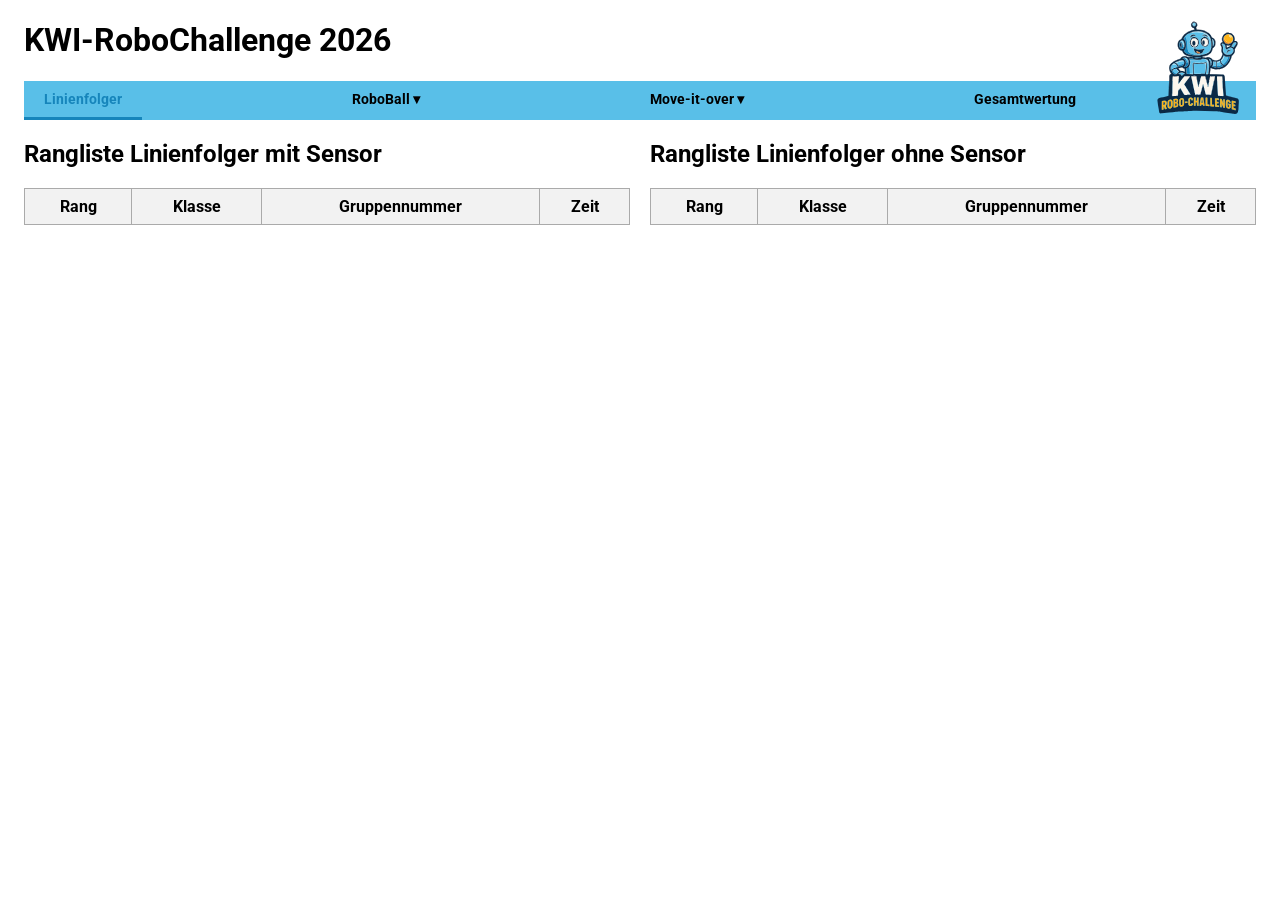
==== commit b40c4acb: "roboball spielplan" ====
--- a/index.html
+++ b/index.html
@@ -45,6 +45,36 @@
             color: #1685BB;
         }
 
+        .tab-dropdown {
+            position: relative;
+        }
+
+        .submenu {
+            display: none;
+            position: absolute;
+            top: 100%;
+            left: 0;
+            z-index: 10;
+            width: 100%;
+        }
+
+        .tab-dropdown:has(.tab.active):hover .submenu {
+            display: flex;
+            flex-direction: column;
+        }
+
+        .submenu button {
+            padding: 8px 12px;
+            border: none;
+            background: #59BFE8;
+            text-align: left;
+            cursor: pointer;
+        }
+
+        .submenu button:hover {
+            background: #1685BB;
+        }
+
         /* Tab Inhalte */
         .tab-content {
             display: none;
@@ -103,8 +133,25 @@
 
     <div class="tabs">
         <button class="tab active" data-tab="linienfolger">Linienfolger</button>
-        <button class="tab" data-tab="roboball">RoboBall</button>
-        <button class="tab" data-tab="move-it-over">Move-it-over</button>
+
+        <div class="tab-dropdown">
+            <button class="tab" data-tab="roboball">RoboBall ▾</button>
+            <div class="submenu">
+                <button data-target="roboball-regeln">Regeln</button>
+                <button data-target="roboball-spielplan">Spielplan</button>
+                <button data-target="roboball-resultat">Resultat</button>
+            </div>
+        </div>
+
+        <div class="tab-dropdown">
+            <button class="tab" data-tab="move-it-over">Move-it-over ▾</button>
+            <div class="submenu">
+                <button data-target="move-it-over-regeln">Regeln</button>
+                <button data-target="move-it-over-spielplan">Spielplan</button>
+                <button data-target="move-it-over-resultat">Resultat</button>
+            </div>
+        </div>
+
         <button class="tab" data-tab="total">Gesamtwertung</button>
     </div>
 
@@ -150,7 +197,7 @@
     </div>
 
     <div id="roboball" class="tab-content">
-        <h2>Regeln</h2>
+        <h2 id="roboball-regeln">Regeln</h2>
         <ul>
             <li>Jedes Team nimmt an 6 Spielen teil.</li>
             <li>Jeder Match ist ein Zweikampf, bei dem zwei 2/3er Teams gegeneinander antreten.</li>
@@ -161,28 +208,33 @@
             <li>Bei Punktegleichheit entscheidet die höhere Torpunktzahl.</li>
             <li>Zum «Aufladen» muss der Ball innerhalb der Ladezone von Hand senkrecht von oben abgegeben werden.</li>
             <li>Zum Aufladen müssen die beiden Räder vollständig hinter der schwarzen Linie sein.</li>
-            <li>Der Roboter muss sich komplett vor der Ladezone befinden, um einen Ball «abzuladen» (aufs Tor schiessen).</li>
-            <li>Euer Roboter darf immer nur einen Ball pro Mal «abladen». Danach muss euer Roboter wieder in die Ladezone fahren.</li>
-            <li>Berühren sich zwei Roboter, so gewinnt dasjenige Team, in dessen Hälfte die Berührung stattgefunden hat, automatisch das Spiel. Die Anzahl Torpunkte für diesen Fall wird noch bekanntgegeben.</li>
-            <li>Die Roboter dürfen nur mit Legosteinen aus einer gelben Box gebaut werden und dürfen während des Spiels keine Teile verlieren.</li>
+            <li>Der Roboter muss sich komplett vor der Ladezone befinden, um einen Ball «abzuladen» (aufs Tor
+                schiessen).</li>
+            <li>Euer Roboter darf immer nur einen Ball pro Mal «abladen». Danach muss euer Roboter wieder in die
+                Ladezone fahren.</li>
+            <li>Berühren sich zwei Roboter, so gewinnt dasjenige Team, in dessen Hälfte die Berührung stattgefunden hat,
+                automatisch das Spiel. Die Anzahl Torpunkte für diesen Fall wird noch bekanntgegeben.</li>
+            <li>Die Roboter dürfen nur mit Legosteinen aus einer gelben Box gebaut werden und dürfen während des Spiels
+                keine Teile verlieren.</li>
         </ul>
-        <h4>Punkteverteilung</h4>   
+        <h4>Punkteverteilung</h4>
         <ul>
             <li>Tor in der eigenen Hälfte – 1 Torpunkt</li>
             <li>Tor in der Mitte – 3 Torpunkte</li>
             <li>Tor in der gegnerischen Hälfte – 5 Torpunkte</li>
         </ul>
-        <!-- <h>Spielplan</h> -->
-        <!-- <h2>Rangliste</h2> -->
-        <!-- <table id="rankingTableRoboball">
+        <h2 id="roboball-spielplan">Spielplan</h2>
+        <iframe style="width:100%; border:0" src="./RB_Spielplan.html" id="rb-spielplan"></iframe>
+
+        <h2 id="roboball-resultat">Rangliste</h2>
+        <!-- <table id="rankingTableRoboBall">
             <thead>
                 <tr>
                     <th>Rang</th>
                     <th>Klasse</th>
                     <th>Gruppennummer</th>
-                    <th>Beste Wertung</th>
-                    <th>2. Wertung</th>
-                    <th>3. Wertung</th>
+                    <th>Punkte</th>
+                    <th>Tore</th>
                 </tr>
             </thead>
             <tbody>
@@ -191,7 +243,7 @@
     </div>
 
     <div id="move-it-over" class="tab-content">
-        <h2>Regeln</h2>
+        <h2 id="move-it-over-regeln">Regeln</h2>
         <ul>
             <li>Jedes Team nimmt an 6 Spielen teil.</li>
             <li>Jeder Match ist ein Zweikampf, bei dem zwei 2/3er Teams gegeneinander antreten.</li>
@@ -203,7 +255,8 @@
             <li>Beim Spielstart hat es auf beiden Spielfeldern je 10 Bälle.</li>
             <li>Wird ein Ball von der Spielplatte befördert, so wird dieser Ball beim Spielende wieder ins Spielfeld vom
                 Roboter, der ihn zuletzt berührt hat gelegt.</li>
-            <li>Die Roboter dürfen nur mit Legosteinen aus einer gelben Box gebaut werden und dürfen während des Spiels keine Teile verlieren.</li>
+            <li>Die Roboter dürfen nur mit Legosteinen aus einer gelben Box gebaut werden und dürfen während des Spiels
+                keine Teile verlieren.</li>
         </ul>
         <h4>Punkteverteilung</h4>
         <ul>
@@ -214,9 +267,9 @@
             <li>14 und 16 Ball Differenz → Sieger 9 Punkte & Verlierer 1 Punkt</li>
             <li>18 und 20 Ball Differenz → Sieger 10 Punkte & Verlierer 0 Punkte</li>
         </ul>
-        <!-- <h2>Spieplan</h2> -->
-        <!-- <iframe style="width: 100%; height: 100%;" src="./KWI-RoboChallenge_Rangliste.html"></iframe> -->
-        <!-- <h2>Rangliste</h2> -->
+        <h2 id="move-it-over-spielplan">Spieplan</h2>
+        <iframe style="width:100%; border:0; overflow: hidden;" src="./MIO_Spielplan.html" id="mio-spielplan"></iframe>
+        <h2 id="move-it-over-resultat">Rangliste</h2>
         <!-- <table id="rankingTableMoveItOver">
             <thead>
                 <tr>
